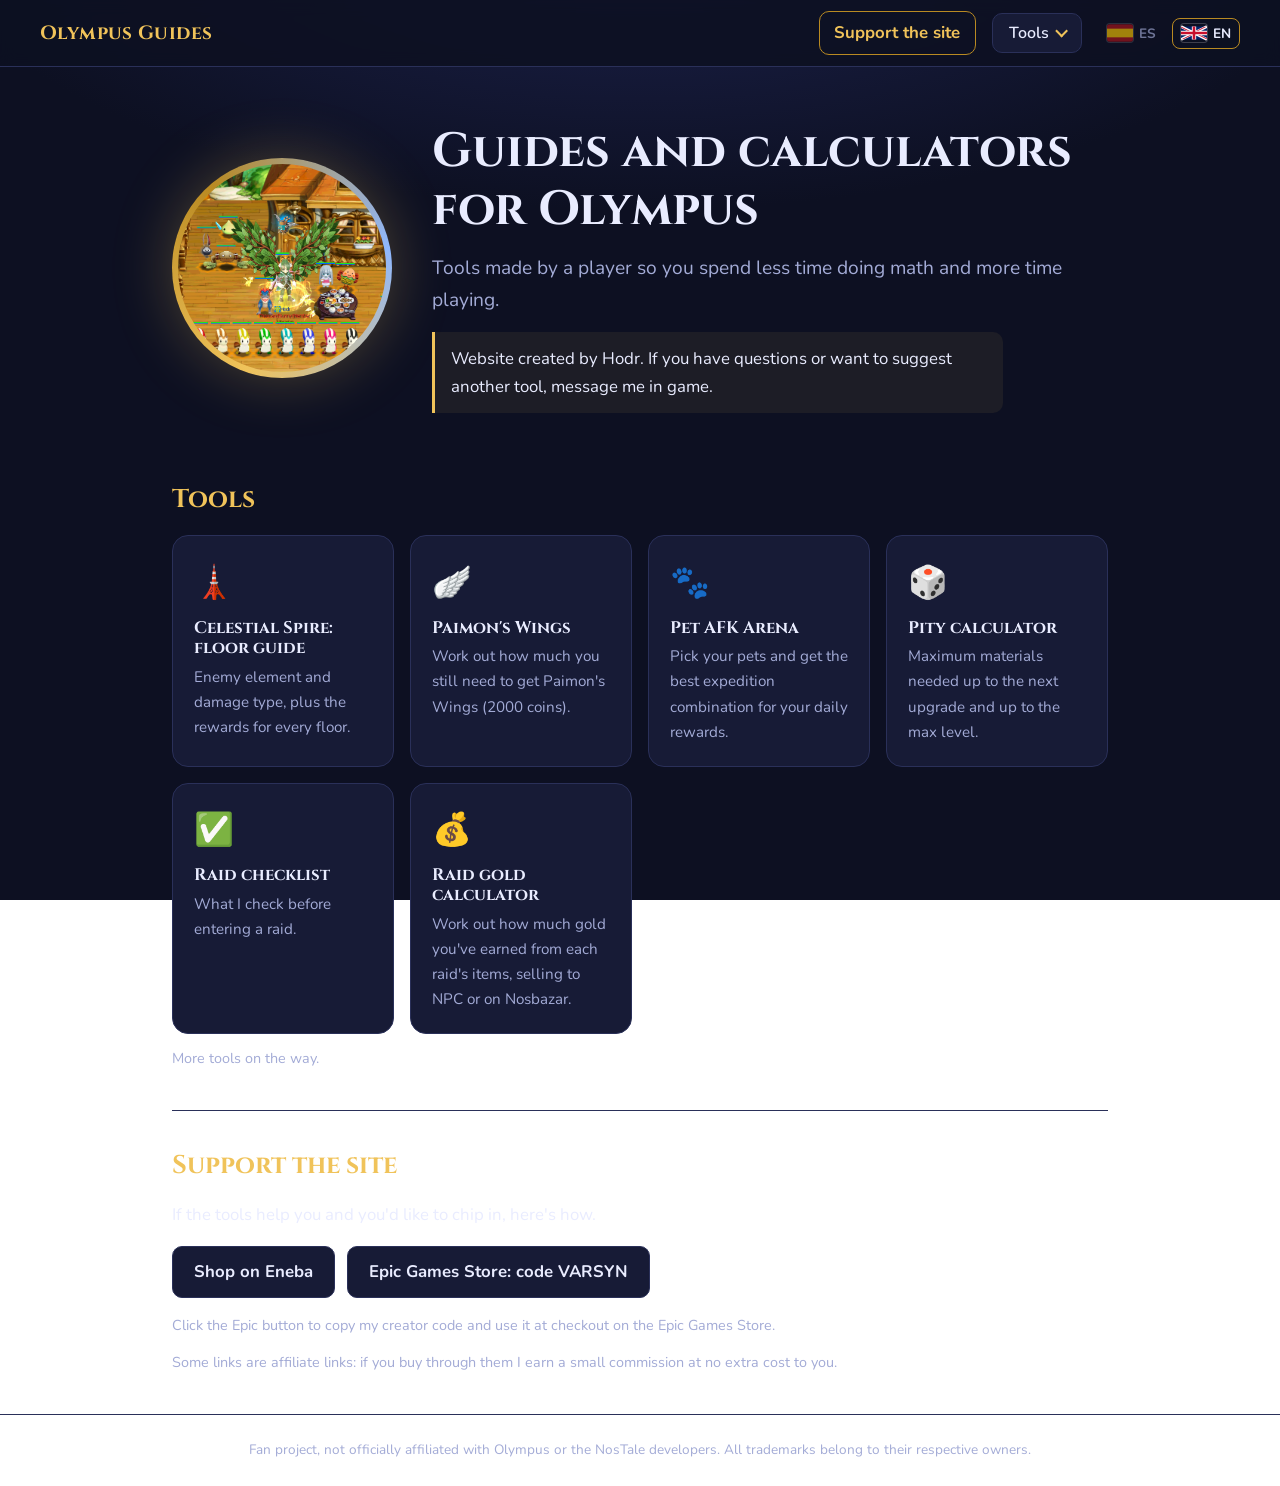
==== index.html @ 760e4132 "Calculator raids" ====
<!DOCTYPE html>
<html lang="es">
<head>
<meta charset="utf-8">
<meta name="viewport" content="width=device-width, initial-scale=1">
<title>Olympus Guides · Hodr</title>
<!-- Vista previa al compartir (Discord, WhatsApp, redes). Si cambias de dirección, actualiza BASE en estas URLs. -->
<meta name="description" content="Guías y calculadoras para Olympus (NosTale): pity, Pet AFK Arena, Torre Celestial y Alas de Paimon. · Guides and calculators for Olympus.">
<link rel="canonical" href="https://hodrguides.github.io/olympus-guides/">
<meta property="og:type" content="website">
<meta property="og:site_name" content="Olympus Guides">
<meta property="og:title" content="Olympus Guides · Hodr">
<meta property="og:description" content="Guías y calculadoras para Olympus (NosTale): pity, Pet AFK Arena, Torre Celestial y Alas de Paimon. · Guides and calculators for Olympus.">
<meta property="og:url" content="https://hodrguides.github.io/olympus-guides/">
<meta property="og:image" content="https://hodrguides.github.io/olympus-guides/assets/hodr.png">
<meta property="og:image:alt" content="Hodr, creador de Olympus Guides">
<meta property="og:locale" content="es_ES">
<meta name="twitter:card" content="summary">
<meta name="twitter:title" content="Olympus Guides · Hodr">
<meta name="twitter:description" content="Guías y calculadoras para Olympus (NosTale): pity, Pet AFK Arena, Torre Celestial y Alas de Paimon. · Guides and calculators for Olympus.">
<meta name="twitter:image" content="https://hodrguides.github.io/olympus-guides/assets/hodr.png">
<!-- /Vista previa -->
<link rel="icon" href="data:image/svg+xml,<svg xmlns=%22http://www.w3.org/2000/svg%22 viewBox=%220 0 100 100%22><text y=%22.9em%22 font-size=%2290%22>🪽</text></svg>">
<link rel="stylesheet" href="css/style.css?v=33">
</head>
<body>

<header class="topbar">
  <a class="brand" href="./">Olympus Guides</a>
  <a class="support-link" data-path="#apoya" data-i18n="support.title">Apoya la web</a>

  <div class="menu">
    <button class="menu-btn" id="menuBtn" aria-expanded="false" aria-controls="menuPanel" data-i18n="menu.button">Herramientas</button>
    <div class="menu-panel" id="menuPanel" hidden>
      <p class="menu-title" data-i18n="menu.guides">Guías</p>
      <a data-path="guides/celestial-spire/" data-i18n="tool.tower.name">Torre Celestial: guía por pisos</a>
      <a data-path="guides/raid-checklist/" data-i18n="tool.raid.name">Checklist de raid</a>
      <p class="menu-title" data-i18n="menu.calcs">Calculadoras</p>
      <a data-path="calculators/paimon-wings/" data-i18n="tool.wings.name">Alas de Paimon</a>
      <a data-path="calculators/pet-afk/" data-i18n="tool.pet.name">Pet AFK Arena</a>
      <a data-path="calculators/pity/" data-i18n="tool.pity.name">Calculadora de pity</a>
      <a data-path="calculators/raid-gold/" data-i18n="tool.raidgold.name">Calculadora de oro de raids</a>
    </div>
  </div>

  <div class="lang" role="group" aria-label="Idioma / Language">
    <button data-lang="es" aria-label="Español" title="Español">
      <svg viewBox="0 0 3 2" aria-hidden="true"><rect width="3" height="2" fill="#AA151B"/><rect y=".5" width="3" height="1" fill="#F1BF00"/></svg><span>ES</span>
    </button>
    <button data-lang="en" aria-label="English" title="English">
      <svg viewBox="0 0 60 30" aria-hidden="true"><clipPath id="uk"><path d="M30,15h30v15zv15h-30zh-30v-15zv-15h30z"/></clipPath><path d="M0,0v30h60v-30z" fill="#012169"/><path d="M0,0L60,30M60,0L0,30" stroke="#fff" stroke-width="6"/><path d="M0,0L60,30M60,0L0,30" clip-path="url(#uk)" stroke="#C8102E" stroke-width="4"/><path d="M30,0v30M0,15h60" stroke="#fff" stroke-width="10"/><path d="M30,0v30M0,15h60" stroke="#C8102E" stroke-width="6"/></svg><span>EN</span>
    </button>
  </div>
</header>

<main>
  <section class="hero">
    <button class="portrait" id="portraitBtn" type="button" aria-label="Ampliar foto / Enlarge photo">
      <img src="assets/hodr.png" alt="Hodr" width="220" height="220"
           onerror="this.replaceWith(Object.assign(document.createElement('span'),{className:'portrait-fallback',textContent:'H'}))">
    </button>
    <div class="hero-text">
      <h1 data-i18n="hero.title">Guías y calculadoras para Olympus</h1>
      <p class="lead" data-i18n="hero.lead">Herramientas hechas por un jugador para que pierdas menos tiempo haciendo cuentas y más jugando.</p>
      <p class="byline" data-i18n="hero.by">Web creada por Hodr. Si tienes dudas o quieres sugerir otra herramienta, habla conmigo en el juego.</p>
    </div>
  </section>

  <section>
    <h2 data-i18n="tools.title">Herramientas</h2>
    <div class="cards">
      <a class="card" data-path="guides/celestial-spire/">
        <span class="icon">🗼</span>
        <h3 data-i18n="tool.tower.name">Torre Celestial: guía por pisos</h3>
        <p data-i18n="tool.tower.desc">Elemento y tipo de daño de los enemigos y recompensas de cada piso.</p>
      </a>
      <a class="card" data-path="calculators/paimon-wings/">
        <span class="icon">🪽</span>
        <h3 data-i18n="tool.wings.name">Alas de Paimon</h3>
        <p data-i18n="tool.wings.desc">Calcula cuánto te falta para conseguir las Alas de Paimon (2000 monedas).</p>
      </a>
      <a class="card" data-path="calculators/pet-afk/">
        <span class="icon">🐾</span>
        <h3 data-i18n="tool.pet.name">Pet AFK Arena</h3>
        <p data-i18n="tool.pet.desc">Elige tus mascotas y obtén la mejor combinación de expediciones para los premios diarios.</p>
      </a>
      <a class="card" data-path="calculators/pity/">
        <span class="icon">🎲</span>
        <h3 data-i18n="tool.pity.name">Calculadora de pity</h3>
        <p data-i18n="tool.pity.desc">Materiales máximos que necesitas hasta la siguiente mejora y hasta el nivel máximo.</p>
      </a>
      <a class="card" data-path="guides/raid-checklist/">
        <span class="icon">✅</span>
        <h3 data-i18n="tool.raid.name">Checklist de raid</h3>
        <p data-i18n="tool.raid.desc">Lo que reviso antes de entrar a una raid.</p>
      </a>
      <a class="card" data-path="calculators/raid-gold/">
        <span class="icon">💰</span>
        <h3 data-i18n="tool.raidgold.name">Calculadora de oro de raids</h3>
        <p data-i18n="tool.raidgold.desc">Calcula cuánto oro has ganado con los objetos de cada raid, vendiendo en NPC o en Nosbazar.</p>
      </a>
    </div>
    <p class="note" data-i18n="tools.soon">Más herramientas en camino.</p>
  </section>

  <section class="support" id="apoya">
    <h2 data-i18n="support.title">Apoya la web</h2>
    <p data-i18n="support.text">Si las herramientas te sirven y quieres echar una mano, estas son las formas.</p>
    <div class="links">
      <a class="btn" href="https://www.eneba.com/es/?af_id=borjaarzua01&amp;utm_medium=infl&amp;utm_source=borjaarzua01" target="_blank" rel="sponsored noopener" data-i18n="support.eneba">Comprar en Eneba</a>
      <button class="btn" type="button" data-copy="VARSYN"><span data-i18n="support.epic">Epic Games Store: código VARSYN</span></button>
      <!-- PayPal (activar cuando esté listo: quitar este comentario y poner tu enlace real)
      <a class="btn gold" href="https://www.paypal.me/TU_USUARIO" target="_blank" rel="noopener" data-i18n="support.paypal">Donar con PayPal</a>
      -->
    </div>
    <p class="note" data-i18n="support.epicHint">Pulsa el botón de Epic para copiar mi código de creador y úsalo al pagar en la Epic Games Store.</p>
    <p class="note" data-i18n="support.disclosure">Algunos enlaces son de afiliado: si compras a través de ellos, me llevo una pequeña comisión sin coste extra para ti.</p>
  </section>
</main>

<footer>
  <p data-i18n="footer.disclaimer">Proyecto de fans, sin relación oficial con Olympus ni con los desarrolladores de NosTale. Todas las marcas pertenecen a sus propietarios.</p>
</footer>

<dialog id="lightbox" aria-label="Hodr">
  <img id="lightboxImg" alt="Hodr">
  <button class="lb-close" type="button" aria-label="Cerrar / Close">&times;</button>
</dialog>

<script src="js/main.js?v=33"></script>
</body>
</html>
---- css/style.css ----
/* Tipografías alojadas en esta web (sin pedirlas a Google). Archivos en assets/fonts/ */
@font-face{font-family:'Cinzel';font-style:normal;font-weight:600;font-display:swap;src:url('../assets/fonts/cinzel-600.woff2') format('woff2'),url('../assets/fonts/cinzel-600.ttf') format('truetype')}
@font-face{font-family:'Cinzel';font-style:normal;font-weight:700;font-display:swap;src:url('../assets/fonts/cinzel-700.woff2') format('woff2'),url('../assets/fonts/cinzel-700.ttf') format('truetype')}
@font-face{font-family:'Nunito';font-style:normal;font-weight:400;font-display:swap;src:url('../assets/fonts/nunito-400.woff2') format('woff2'),url('../assets/fonts/nunito-400.ttf') format('truetype')}
@font-face{font-family:'Nunito';font-style:normal;font-weight:600;font-display:swap;src:url('../assets/fonts/nunito-600.woff2') format('woff2'),url('../assets/fonts/nunito-600.ttf') format('truetype')}
@font-face{font-family:'Nunito';font-style:normal;font-weight:700;font-display:swap;src:url('../assets/fonts/nunito-700.woff2') format('woff2'),url('../assets/fonts/nunito-700.ttf') format('truetype')}

:root{
  --night:#0d1022; --panel:#171b36; --line:#2a3059;
  --text:#e9ecff; --muted:#a3abd6; --gold:#f0c35a; --gold-2:#b98a22; --sky:#8fb8ff;
  --head:'Cinzel',Georgia,serif; --body:'Nunito',system-ui,-apple-system,'Segoe UI',sans-serif;
}
*{box-sizing:border-box}
html{scroll-behavior:smooth}
body{margin:0;background:radial-gradient(1200px 500px at 50% -10%,#1d2350 0%,var(--night) 60%) fixed;color:var(--text);font:400 1.05rem/1.65 var(--body)}
a{color:inherit;text-decoration:none}
:focus-visible{outline:2px solid var(--gold);outline-offset:3px;border-radius:6px}

.topbar{position:sticky;top:0;z-index:10;display:flex;align-items:center;gap:1rem;padding:.7rem clamp(1rem,4vw,2.5rem);background:rgba(13,16,34,.88);backdrop-filter:blur(8px);border-bottom:1px solid var(--line)}
.brand{font:700 1.2rem var(--head);color:var(--gold);letter-spacing:.02em;margin-right:auto}

.menu{position:relative}
.menu-btn{font:600 1rem var(--body);color:var(--text);background:var(--panel);border:1px solid var(--line);border-radius:10px;padding:.5rem 2rem .5rem 1rem;cursor:pointer;position:relative}
.menu-btn::after{content:"";position:absolute;right:.9rem;top:50%;width:.45rem;height:.45rem;border:solid var(--gold);border-width:0 2px 2px 0;transform:translateY(-70%) rotate(45deg);transition:transform .2s}
.menu-btn[aria-expanded=true]::after{transform:translateY(-30%) rotate(225deg)}
.menu-btn:hover{border-color:var(--gold-2)}
.menu-panel{position:absolute;right:0;top:calc(100% + .5rem);width:min(320px,86vw);background:var(--panel);border:1px solid var(--line);border-radius:14px;padding:.6rem;box-shadow:0 18px 40px rgba(0,0,0,.45)}
.menu-panel[hidden]{display:none}
.menu-title{margin:.5rem .6rem .2rem;font:700 .95rem var(--head);color:var(--gold)}
.menu-panel a{display:block;padding:.5rem .6rem;border-radius:8px;color:var(--text)}
.menu-panel a:hover{background:rgba(143,184,255,.12)}

.lang{display:flex;gap:.4rem}
.lang button{display:flex;align-items:center;gap:.4rem;background:none;border:1px solid transparent;border-radius:8px;padding:.3rem .5rem;color:var(--muted);font:700 .85rem var(--body);cursor:pointer;opacity:.65}
.lang button svg{width:26px;height:18px;border-radius:3px;box-shadow:0 0 0 1px rgba(255,255,255,.2)}
.lang button:hover{opacity:1}
.lang button.active{opacity:1;border-color:var(--gold-2);color:var(--text)}

main{max-width:1000px;margin:0 auto;padding:0 clamp(1rem,4vw,2rem)}
section{padding:2.5rem 0}
h1,h2,h3{font-family:var(--head);line-height:1.2;margin:0}
h2{font-size:1.6rem;color:var(--gold);margin-bottom:1.2rem}

.hero{display:grid;grid-template-columns:auto 1fr;gap:2.5rem;align-items:center;padding:3.5rem 0 2rem}
.portrait{width:220px;height:220px;border-radius:50%;padding:6px;background:conic-gradient(from 200deg,var(--gold),var(--gold-2),var(--sky),var(--gold));box-shadow:0 0 60px rgba(240,195,90,.28)}
.portrait{border:0;display:block;cursor:zoom-in;transition:transform .2s}
.portrait:hover{transform:scale(1.03)}
.portrait img,.portrait-fallback{width:100%;height:100%;border-radius:50%;object-fit:cover;background:var(--panel);display:grid;place-items:center;font:700 5rem var(--head);color:var(--gold)}
h1{font-size:clamp(1.9rem,4.5vw,3rem);margin-bottom:.9rem}
.lead{font-size:1.2rem;color:var(--muted);margin:0 0 1rem;max-width:34em}
.byline{margin:0;padding:.8rem 1rem;border-left:3px solid var(--gold);background:rgba(240,195,90,.07);border-radius:0 10px 10px 0;max-width:34em}

dialog#lightbox{border:0;background:transparent;padding:0;max-width:none;max-height:none;overflow:visible}
dialog#lightbox::backdrop{background:rgba(5,7,18,.88)}
dialog#lightbox img{display:block;max-width:92vw;max-height:88vh;border-radius:14px;border:2px solid var(--gold-2);box-shadow:0 20px 60px rgba(0,0,0,.6)}
.lb-close{position:absolute;top:-14px;right:-14px;width:36px;height:36px;border-radius:50%;border:1px solid var(--gold-2);background:var(--panel);color:var(--text);font-size:1.4rem;line-height:1;cursor:pointer}
.lb-close:hover{background:var(--gold);color:#241a02}

.cards{display:grid;grid-template-columns:repeat(auto-fit,minmax(220px,1fr));gap:1rem}
.card{display:block;padding:1.3rem;background:var(--panel);border:1px solid var(--line);border-radius:16px;transition:border-color .2s,transform .2s}
.card:hover{border-color:var(--gold-2);transform:translateY(-3px)}
.icon{font-size:2rem;display:block;margin-bottom:.5rem}
.card h3{font-size:1.05rem;margin-bottom:.4rem}
.card p{margin:0;color:var(--muted);font-size:.95rem}

.support{border-top:1px solid var(--line)}
.links{display:flex;flex-wrap:wrap;gap:.8rem;margin:1rem 0}
.btn{padding:.7rem 1.3rem;border-radius:10px;border:1px solid var(--line);background:var(--panel);font-weight:700;transition:border-color .2s}
.btn:hover{border-color:var(--sky)}
.btn.gold{background:var(--gold);border-color:var(--gold);color:#241a02}
.btn.gold:hover{background:#ffd777}
.note{color:var(--muted);font-size:.9rem;margin:.8rem 0 0}

footer{border-top:1px solid var(--line);padding:1.5rem clamp(1rem,4vw,2rem);text-align:center;color:var(--muted);font-size:.85rem}
footer p{max-width:60em;margin:0 auto}

@media (max-width:700px){
  .hero{grid-template-columns:1fr;justify-items:center;text-align:center;padding-top:2rem}
  .byline{text-align:left}
  .lang button span{display:none}
  .brand{font-size:1rem}
}
@media (prefers-reduced-motion:reduce){*{transition:none!important}html{scroll-behavior:auto}}

/* Calculadoras */
.page{padding:2.5rem 0}
.page h1{font-size:clamp(1.6rem,4vw,2.3rem);margin-bottom:.6rem}
.page .lead{margin-bottom:1.5rem}
.form{display:grid;grid-template-columns:repeat(auto-fit,minmax(210px,1fr));gap:1rem;padding:1.3rem;background:var(--panel);border:1px solid var(--line);border-radius:16px}
.form label{display:grid;gap:.35rem;font-weight:700}
.form small{font-weight:400;color:var(--muted)}
.form select,.form input{font:inherit;color:var(--text);background:var(--night);border:1px solid var(--line);border-radius:10px;padding:.55rem .7rem;width:100%}
.form select:focus,.form input:focus{border-color:var(--gold)}
.results{display:grid;grid-template-columns:repeat(auto-fit,minmax(280px,1fr));gap:1rem;margin:1.5rem 0}
.res{padding:1.3rem;background:var(--panel);border:1px solid var(--gold-2);border-radius:16px}
.res h3{font-size:1.1rem;color:var(--gold);margin-bottom:.5rem}
.res .big{font:700 2rem var(--head);margin:0 0 .6rem}
.res .big small{font:400 .95rem var(--body);color:var(--muted)}
.res ul{list-style:none;margin:0 0 .6rem;padding:0}
.res li{display:flex;align-items:center;gap:.5rem;padding:.15rem 0}
.dot{width:.8rem;height:.8rem;border-radius:50%;flex:none}
.res li b{margin-left:auto}
.gold-line{margin:0;padding-top:.6rem;border-top:1px solid var(--line);font-weight:700;color:var(--gold)}
details{margin-top:1rem}
summary{cursor:pointer;font:700 1.05rem var(--head);color:var(--gold)}
.tablewrap{overflow-x:auto;margin-top:.8rem}
table{border-collapse:collapse;width:100%;min-width:420px}
th,td{padding:.45rem .7rem;text-align:right;border-bottom:1px solid var(--line)}
th:first-child,td:first-child{text-align:left}
th{color:var(--muted);font-weight:700}
.ico{width:26px;height:26px;flex:none;display:grid;place-items:center}
.ico img{max-width:100%;max-height:100%;image-rendering:auto}
.gico{width:18px;height:18px;vertical-align:-3px;margin-right:.3rem}

/* Pet AFK Arena */
.bar{display:flex;flex-wrap:wrap;align-items:center;gap:.8rem;margin:1.2rem 0}
button.btn{font:inherit;font-weight:700;color:var(--text);cursor:pointer}
button.btn.gold{color:#241a02}
.search{font:inherit;color:var(--text);background:var(--panel);border:1px solid var(--line);border-radius:10px;padding:.6rem .8rem;width:100%;max-width:420px;margin-bottom:1rem}
.petgrid{display:grid;grid-template-columns:repeat(auto-fill,minmax(290px,1fr));gap:.5rem}
.pet{display:flex;align-items:center;gap:.5rem;padding:.4rem .6rem;background:var(--panel);border:1px solid var(--line);border-radius:12px}
.pet.on{border-color:var(--gold-2);background:#1d2145}
.pet input[type=checkbox]{width:1.1rem;height:1.1rem;accent-color:var(--gold);flex:none}
.pp{width:36px;height:36px;object-fit:contain;flex:none}
.pn{flex:1;min-width:0;line-height:1.25}
.pn small{display:block;color:var(--muted)}
.pi{width:22px;height:22px;object-fit:contain;vertical-align:middle;flex:none}
.pt{font-size:.75rem;color:var(--muted)}
.cnt{width:3.6rem;font:inherit;color:var(--text);background:var(--night);border:1px solid var(--line);border-radius:8px;padding:.25rem .4rem}
.cnt[hidden]{display:none}
.petout{margin-bottom:1rem}
.petout .results{margin:.5rem 0}
.job h3{display:flex;justify-content:space-between;gap:.5rem}
.job ul{margin:.5rem 0}
.job li{gap:.4rem}
.job li .pp{width:28px;height:28px}
.job li small{margin-left:auto;color:var(--muted)}
.job .meta{margin:.2rem 0;color:var(--muted)}
.job .rw{margin:.5rem 0 0;font-weight:700;color:var(--gold)}
.total{font:700 1.5rem var(--head);color:var(--gold)}

.tip{margin:1rem 0;padding:.8rem 1rem;border-left:3px solid var(--gold);background:rgba(240,195,90,.07);border-radius:0 10px 10px 0}
.chk{display:flex;align-items:center;gap:.5rem;cursor:pointer}
.chk input{width:1.1rem;height:1.1rem;accent-color:var(--gold)}

/* Torre Celestial */
table.spire td,table.spire th{text-align:left;white-space:nowrap}
table.spire td:nth-child(2),table.spire td:nth-child(3),table.spire td:nth-child(4){text-align:right}
.bar2{height:10px;background:var(--night);border:1px solid var(--line);border-radius:999px;overflow:hidden;margin:.4rem 0 1rem}
.bar2 i{display:block;height:100%;background:linear-gradient(90deg,var(--gold-2),var(--gold))}
.wout .total{margin:.2rem 0 1rem}
.wout h2{margin-top:1.8rem}
.res .meta{margin:.5rem 0 0;color:var(--muted)}

/* Enlace "Apoya la web" de la cabecera */
.support-link{font-weight:700;color:var(--gold);padding:.45rem .9rem;border:1px solid var(--gold-2);border-radius:10px;white-space:nowrap;transition:background .2s}
.support-link:hover{background:rgba(240,195,90,.12)}
#apoya{scroll-margin-top:4.5rem}
#apoya:target h2{animation:glow 1.8s ease-out}
@keyframes glow{0%{text-shadow:0 0 18px var(--gold)}100%{text-shadow:none}}
@media (max-width:480px){.topbar{gap:.5rem}.brand{font-size:.85rem}.support-link{padding:.4rem .6rem;font-size:.85rem}}

.copybtn{margin:0 0 .8rem}

.pet{flex-wrap:wrap}
.ctl{flex-basis:100%;display:flex;flex-wrap:wrap;gap:.4rem 1rem;padding:.2rem 0 .1rem 1.6rem}
.ctl[hidden]{display:none}
.fld{display:flex;align-items:center;gap:.4rem;color:var(--muted);font-size:.9rem}
.lvl{width:3.6rem;font:inherit;color:var(--text);background:var(--night);border:1px solid var(--line);border-radius:8px;padding:.25rem .4rem}
.pn .mx{color:var(--muted);opacity:.8}

.bd{min-width:720px}
.bd th:nth-child(4),.bd td:nth-child(4){text-align:left}
.bd td{vertical-align:middle}
.mi{display:inline-flex;align-items:center;gap:.25rem;margin:.15rem .8rem .15rem 0;white-space:nowrap}
.mi .ico{width:22px;height:22px}

/* Checklist de raid */
.checklist{display:grid;grid-template-columns:repeat(auto-fill,minmax(300px,1fr));gap:.6rem}
.ck{display:flex;align-items:center;gap:.8rem;padding:.7rem .9rem;background:var(--panel);border:1px solid var(--line);border-radius:14px;cursor:pointer;transition:border-color .15s,background .15s}
.ck:hover{border-color:var(--gold-2)}
.ck input{width:1.3rem;height:1.3rem;accent-color:var(--gold);flex:none;cursor:pointer}
.ck:has(input:checked){border-color:var(--gold);background:#1f2347}
.cis{display:flex;gap:.2rem;flex:none}
.ci{width:40px;height:40px;object-fit:contain}
.ct{display:flex;flex-direction:column;line-height:1.3;min-width:0}
.ct small{color:var(--muted)}
.ck:has(input:checked) .ct b{color:var(--gold)}

/* Oro de raids */
.rg{min-width:820px}
.rg td{vertical-align:middle;text-align:right}
.rg th:first-child,.rg td:first-child{text-align:left}
.rg th:nth-child(5),.rg td:nth-child(5){text-align:center}
.rg input[type=number],.rg input.mk{font:inherit;color:var(--text);background:var(--night);border:1px solid var(--line);border-radius:8px;padding:.35rem .5rem;text-align:right}
.rg input[type=number]{width:6rem}
.rg input.mk{width:11.5rem}
.rg input:disabled{opacity:.45}
.nt{margin-left:.3rem;cursor:help}
.seg{display:inline-flex;border:1px solid var(--line);border-radius:10px;overflow:hidden}
.seg label{position:relative;cursor:pointer}
.seg input{position:absolute;opacity:0;inset:0;cursor:pointer}
.seg span{display:block;padding:.35rem .8rem;color:var(--muted);font-weight:700;font-size:.9rem}
.seg input:checked+span{background:var(--gold);color:#241a02}
.seg input:focus-visible+span{outline:2px solid var(--sky);outline-offset:-2px}
.seg input:disabled{cursor:not-allowed}
.seg label:has(input:disabled:not(:checked)) span{opacity:.35}
.rgtotal{font:700 1.8rem var(--head);color:var(--gold);margin:1.2rem 0 .3rem}
.ii{width:32px;height:32px;object-fit:contain;vertical-align:middle;margin-right:.6rem}
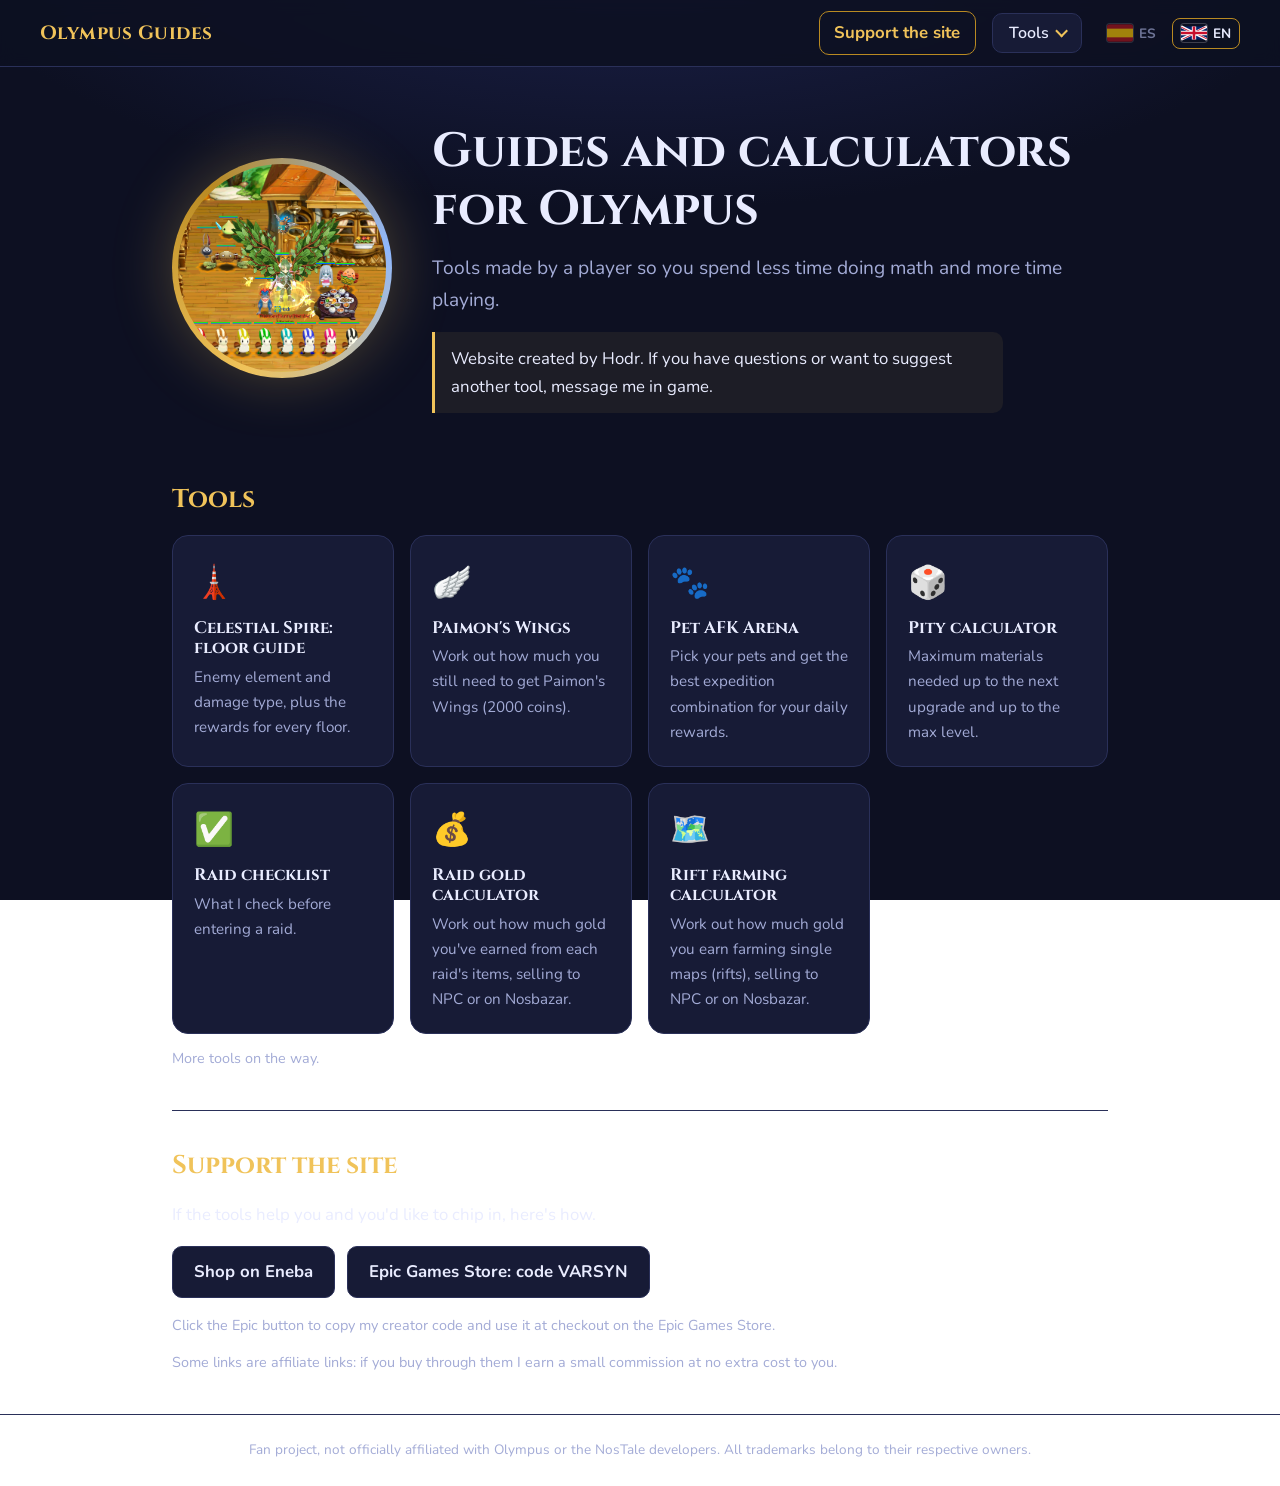
==== commit d6db6918: "Rifts" ====
--- a/index.html
+++ b/index.html
@@ -21,7 +21,7 @@
 <meta name="twitter:image" content="https://hodrguides.github.io/olympus-guides/assets/hodr.png">
 <!-- /Vista previa -->
 <link rel="icon" href="data:image/svg+xml,<svg xmlns=%22http://www.w3.org/2000/svg%22 viewBox=%220 0 100 100%22><text y=%22.9em%22 font-size=%2290%22>🪽</text></svg>">
-<link rel="stylesheet" href="css/style.css?v=33">
+<link rel="stylesheet" href="css/style.css?v=38">
 </head>
 <body>
 
@@ -40,6 +40,7 @@
       <a data-path="calculators/pet-afk/" data-i18n="tool.pet.name">Pet AFK Arena</a>
       <a data-path="calculators/pity/" data-i18n="tool.pity.name">Calculadora de pity</a>
       <a data-path="calculators/raid-gold/" data-i18n="tool.raidgold.name">Calculadora de oro de raids</a>
+      <a data-path="calculators/rift-farm/" data-i18n="tool.rift.name">Calculadora de farmeo en rifts</a>
     </div>
   </div>
 
@@ -99,6 +100,11 @@
         <h3 data-i18n="tool.raidgold.name">Calculadora de oro de raids</h3>
         <p data-i18n="tool.raidgold.desc">Calcula cuánto oro has ganado con los objetos de cada raid, vendiendo en NPC o en Nosbazar.</p>
       </a>
+      <a class="card" data-path="calculators/rift-farm/">
+        <span class="icon">🗺️</span>
+        <h3 data-i18n="tool.rift.name">Calculadora de farmeo en rifts</h3>
+        <p data-i18n="tool.rift.desc">Calcula cuánto oro ganas farmeando mapas individuales (rifts), vendiendo en NPC o en Nosbazar.</p>
+      </a>
     </div>
     <p class="note" data-i18n="tools.soon">Más herramientas en camino.</p>
   </section>
@@ -127,6 +133,6 @@
   <button class="lb-close" type="button" aria-label="Cerrar / Close">&times;</button>
 </dialog>
 
-<script src="js/main.js?v=33"></script>
+<script src="js/main.js?v=38"></script>
 </body>
 </html>
--- a/css/style.css
+++ b/css/style.css
@@ -207,3 +207,22 @@
 .seg label:has(input:disabled:not(:checked)) span{opacity:.35}
 .rgtotal{font:700 1.8rem var(--head);color:var(--gold);margin:1.2rem 0 .3rem}
 .ii{width:32px;height:32px;object-fit:contain;vertical-align:middle;margin-right:.6rem}
+.export{display:flex;flex-wrap:wrap;gap:.8rem;margin:1rem 0 .4rem}
+
+/* Rifts */
+.rf{min-width:960px}
+.rf td{vertical-align:middle;text-align:right}
+.rf th:first-child,.rf td:first-child{text-align:left}
+.rf th:nth-child(6),.rf td:nth-child(6){text-align:center}
+.rf td:nth-child(2){color:var(--muted);white-space:nowrap}
+.rf input[type=number],.rf input.mk{font:inherit;color:var(--text);background:var(--night);border:1px solid var(--line);border-radius:8px;padding:.35rem .5rem;text-align:right}
+.rf input[type=number]{width:6rem}
+.rf input.mk{width:11.5rem}
+.rf input:disabled{opacity:.45}
+.mvq{margin:0 0 .3rem;font-weight:700;font-size:1.1rem}
+
+.xhelp{margin:1rem 0;padding:.8rem 1.1rem;background:var(--panel);border:1px solid var(--line);border-radius:14px}
+.xhelp summary{margin:0}
+.xhelp h4{margin:1rem 0 .3rem;font-family:var(--head);color:var(--gold)}
+.xhelp ol,.xhelp ul{margin:.2rem 0 .4rem;padding-left:1.4rem;color:var(--muted)}
+.xhelp li{margin:.25rem 0}
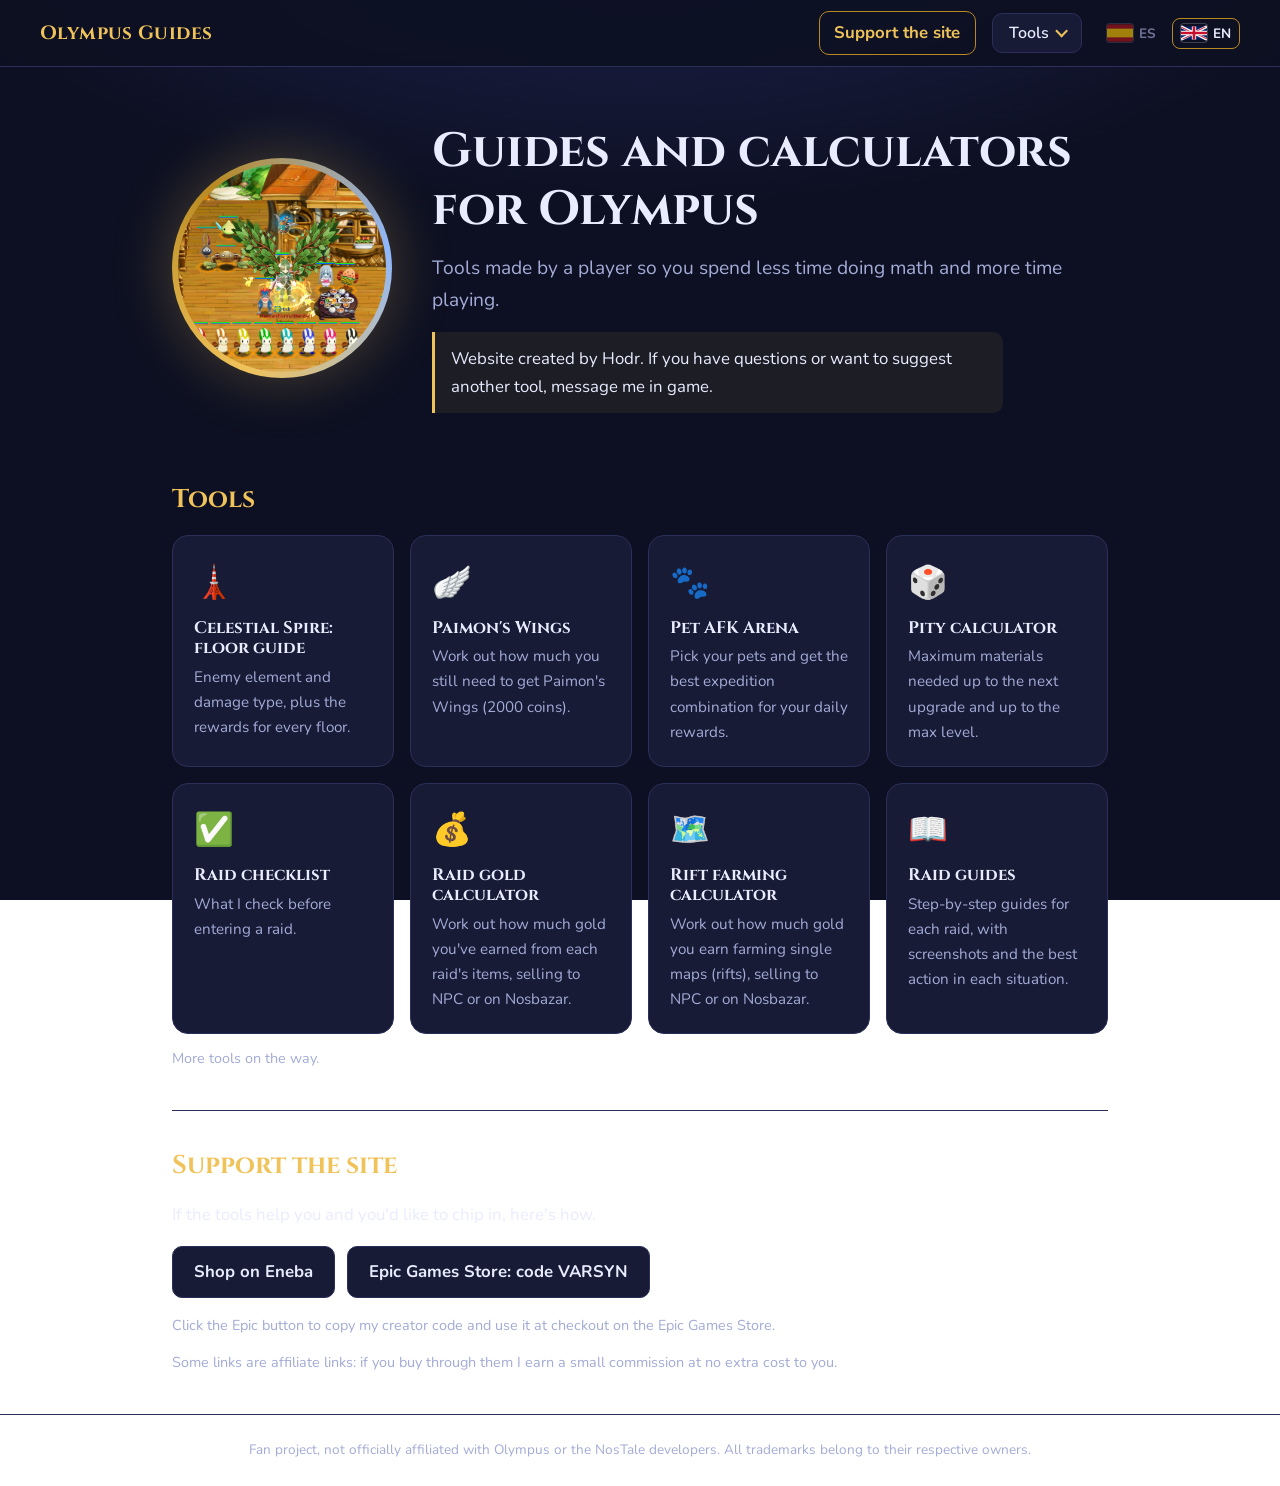
==== commit a7ba5cdb: "Giant Arma guide" ====
--- a/index.html
+++ b/index.html
@@ -21,7 +21,7 @@
 <meta name="twitter:image" content="https://hodrguides.github.io/olympus-guides/assets/hodr.png">
 <!-- /Vista previa -->
 <link rel="icon" href="data:image/svg+xml,<svg xmlns=%22http://www.w3.org/2000/svg%22 viewBox=%220 0 100 100%22><text y=%22.9em%22 font-size=%2290%22>🪽</text></svg>">
-<link rel="stylesheet" href="css/style.css?v=38">
+<link rel="stylesheet" href="css/style.css?v=40">
 </head>
 <body>
 
@@ -35,6 +35,7 @@
       <p class="menu-title" data-i18n="menu.guides">Guías</p>
       <a data-path="guides/celestial-spire/" data-i18n="tool.tower.name">Torre Celestial: guía por pisos</a>
       <a data-path="guides/raid-checklist/" data-i18n="tool.raid.name">Checklist de raid</a>
+      <a data-path="guides/raid-guides/" data-i18n="tool.rguide.name">Guías de raids</a>
       <p class="menu-title" data-i18n="menu.calcs">Calculadoras</p>
       <a data-path="calculators/paimon-wings/" data-i18n="tool.wings.name">Alas de Paimon</a>
       <a data-path="calculators/pet-afk/" data-i18n="tool.pet.name">Pet AFK Arena</a>
@@ -105,6 +106,11 @@
         <h3 data-i18n="tool.rift.name">Calculadora de farmeo en rifts</h3>
         <p data-i18n="tool.rift.desc">Calcula cuánto oro ganas farmeando mapas individuales (rifts), vendiendo en NPC o en Nosbazar.</p>
       </a>
+      <a class="card" data-path="guides/raid-guides/">
+        <span class="icon">📖</span>
+        <h3 data-i18n="tool.rguide.name">Guías de raids</h3>
+        <p data-i18n="tool.rguide.desc">Paso a paso de cada raid, con capturas y la mejor acción en cada situación.</p>
+      </a>
     </div>
     <p class="note" data-i18n="tools.soon">Más herramientas en camino.</p>
   </section>
@@ -133,6 +139,6 @@
   <button class="lb-close" type="button" aria-label="Cerrar / Close">&times;</button>
 </dialog>
 
-<script src="js/main.js?v=38"></script>
+<script src="js/main.js?v=40"></script>
 </body>
 </html>
--- a/css/style.css
+++ b/css/style.css
@@ -226,3 +226,32 @@
 .xhelp h4{margin:1rem 0 .3rem;font-family:var(--head);color:var(--gold)}
 .xhelp ol,.xhelp ul{margin:.2rem 0 .4rem;padding-left:1.4rem;color:var(--muted)}
 .xhelp li{margin:.25rem 0}
+
+/* Guías de raids */
+.guide h2{font-size:1.9rem;margin:1rem 0 .4rem}
+.gsum{color:var(--muted);font-size:1.1rem;margin:0 0 1rem}
+.gtoc{display:flex;flex-wrap:wrap;gap:.5rem;align-items:center;margin:0 0 1.5rem}
+.gtoc span{color:var(--muted);font-weight:700}
+.gtoc button{font:inherit;font-weight:700;color:var(--text);background:var(--panel);border:1px solid var(--line);border-radius:999px;padding:.3rem .9rem;cursor:pointer}
+.gtoc button:hover{border-color:var(--gold-2)}
+.gsec{scroll-margin-top:4.5rem;padding:1.3rem 0;border-top:1px solid var(--line)}
+.gsec h3{font-size:1.4rem;color:var(--gold);margin-bottom:.8rem}
+.gsec p{margin:.5rem 0}
+.glist{margin:.5rem 0 1rem;padding-left:1.3rem}
+.glist li{margin:.4rem 0}
+.gm{margin:.8rem 0;max-width:760px}
+.gm img{display:block;max-width:100%;border:1px solid var(--line);border-radius:12px;cursor:zoom-in}
+.gm figcaption{color:var(--muted);font-size:.9rem;margin-top:.3rem}
+.mph{display:grid;place-items:center;min-height:120px;padding:1rem;border:2px dashed var(--line);border-radius:12px;color:var(--muted);text-align:center;font-size:.9rem}
+.gdec{margin:1rem 0;padding:1rem 1.1rem;background:var(--panel);border:1px solid var(--line);border-radius:16px}
+.gq{font:700 1.1rem var(--head);color:var(--text);margin:0 0 .7rem!important}
+.gopts{display:flex;flex-wrap:wrap;gap:.6rem}
+.gopt{font:inherit;font-weight:700;color:var(--text);background:var(--night);border:1px solid var(--line);border-radius:12px;padding:.55rem 1rem;cursor:pointer;text-align:left;display:flex;flex-direction:column;line-height:1.25}
+.gopt small{font-weight:400;color:var(--muted)}
+.gopt:hover{border-color:var(--gold-2)}
+.gopt.on{background:var(--gold);border-color:var(--gold);color:#241a02}
+.gopt.on small{color:#4a3a10}
+.gpanel{margin-top:.9rem;padding-left:1rem;border-left:3px solid var(--gold-2)}
+.gcard,.gcall{margin:1rem 0;padding:.9rem 1.1rem;background:var(--panel);border:1px solid var(--line);border-radius:14px}
+.gcall{border-left:3px solid var(--gold)}
+.gcard h4,.gcall b{font-family:var(--head);color:var(--gold);font-size:1.1rem}
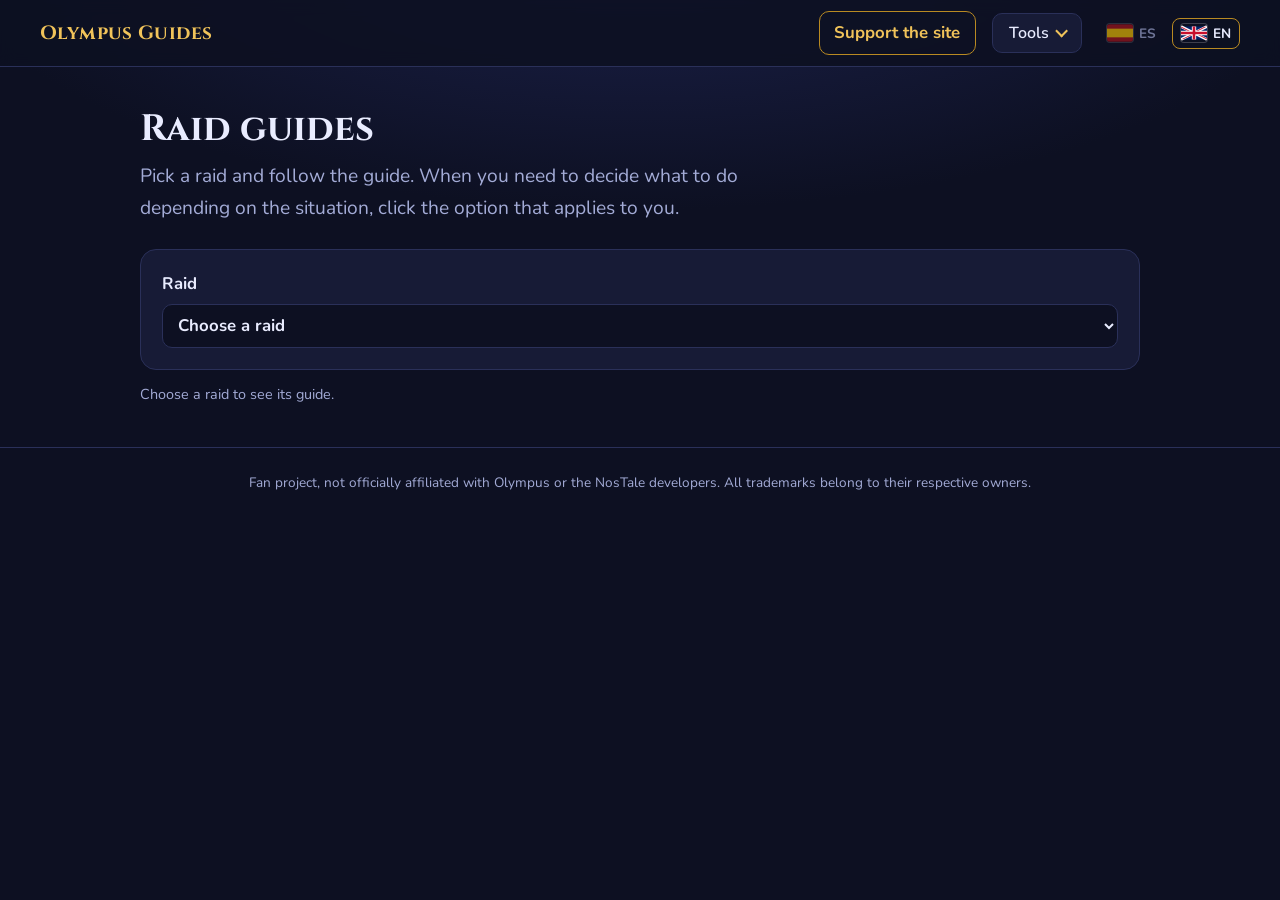
==== commit af22e9b0: "Bug" ====
--- a/index.html
+++ b/index.html
@@ -3,30 +3,30 @@
 <head>
 <meta charset="utf-8">
 <meta name="viewport" content="width=device-width, initial-scale=1">
-<title>Olympus Guides · Hodr</title>
+<title>Guías de raids · Olympus Guides</title>
 <!-- Vista previa al compartir (Discord, WhatsApp, redes). Si cambias de dirección, actualiza BASE en estas URLs. -->
-<meta name="description" content="Guías y calculadoras para Olympus (NosTale): pity, Pet AFK Arena, Torre Celestial y Alas de Paimon. · Guides and calculators for Olympus.">
-<link rel="canonical" href="https://hodrguides.github.io/olympus-guides/">
+<meta name="description" content="Guías paso a paso de los raids de Olympus, con capturas y la mejor acción en cada situación.">
+<link rel="canonical" href="https://hodrguides.github.io/olympus-guides/guides/raid-guides/">
 <meta property="og:type" content="website">
 <meta property="og:site_name" content="Olympus Guides">
-<meta property="og:title" content="Olympus Guides · Hodr">
-<meta property="og:description" content="Guías y calculadoras para Olympus (NosTale): pity, Pet AFK Arena, Torre Celestial y Alas de Paimon. · Guides and calculators for Olympus.">
-<meta property="og:url" content="https://hodrguides.github.io/olympus-guides/">
+<meta property="og:title" content="Guías de raids · Olympus Guides">
+<meta property="og:description" content="Guías paso a paso de los raids de Olympus, con capturas y la mejor acción en cada situación.">
+<meta property="og:url" content="https://hodrguides.github.io/olympus-guides/guides/raid-guides/">
 <meta property="og:image" content="https://hodrguides.github.io/olympus-guides/assets/hodr.png">
 <meta property="og:image:alt" content="Hodr, creador de Olympus Guides">
 <meta property="og:locale" content="es_ES">
 <meta name="twitter:card" content="summary">
-<meta name="twitter:title" content="Olympus Guides · Hodr">
-<meta name="twitter:description" content="Guías y calculadoras para Olympus (NosTale): pity, Pet AFK Arena, Torre Celestial y Alas de Paimon. · Guides and calculators for Olympus.">
+<meta name="twitter:title" content="Guías de raids · Olympus Guides">
+<meta name="twitter:description" content="Guías paso a paso de los raids de Olympus, con capturas y la mejor acción en cada situación.">
 <meta name="twitter:image" content="https://hodrguides.github.io/olympus-guides/assets/hodr.png">
 <!-- /Vista previa -->
 <link rel="icon" href="data:image/svg+xml,<svg xmlns=%22http://www.w3.org/2000/svg%22 viewBox=%220 0 100 100%22><text y=%22.9em%22 font-size=%2290%22>🪽</text></svg>">
-<link rel="stylesheet" href="css/style.css?v=40">
+<link rel="stylesheet" href="../../css/style.css?v=41">
 </head>
 <body>
 
 <header class="topbar">
-  <a class="brand" href="./">Olympus Guides</a>
+  <a class="brand" data-path="">Olympus Guides</a>
   <a class="support-link" data-path="#apoya" data-i18n="support.title">Apoya la web</a>
 
   <div class="menu">
@@ -55,90 +55,26 @@
   </div>
 </header>
 
-<main>
-  <section class="hero">
-    <button class="portrait" id="portraitBtn" type="button" aria-label="Ampliar foto / Enlarge photo">
-      <img src="assets/hodr.png" alt="Hodr" width="220" height="220"
-           onerror="this.replaceWith(Object.assign(document.createElement('span'),{className:'portrait-fallback',textContent:'H'}))">
-    </button>
-    <div class="hero-text">
-      <h1 data-i18n="hero.title">Guías y calculadoras para Olympus</h1>
-      <p class="lead" data-i18n="hero.lead">Herramientas hechas por un jugador para que pierdas menos tiempo haciendo cuentas y más jugando.</p>
-      <p class="byline" data-i18n="hero.by">Web creada por Hodr. Si tienes dudas o quieres sugerir otra herramienta, habla conmigo en el juego.</p>
-    </div>
-  </section>
+<main class="page">
+  <h1 data-i18n="tool.rguide.name">Guías de raids</h1>
+  <p class="lead" data-i18n="rgd.intro"></p>
+  <div class="form">
+    <label><span data-i18n="rgd.raid">Raid</span><select id="raid"></select></label>
+  </div>
+  <p id="msg" class="note" data-i18n="rgd.empty"></p>
+  <article id="guide" class="guide" hidden></article>
+</main>
 
-  <section>
-    <h2 data-i18n="tools.title">Herramientas</h2>
-    <div class="cards">
-      <a class="card" data-path="guides/celestial-spire/">
-        <span class="icon">🗼</span>
-        <h3 data-i18n="tool.tower.name">Torre Celestial: guía por pisos</h3>
-        <p data-i18n="tool.tower.desc">Elemento y tipo de daño de los enemigos y recompensas de cada piso.</p>
-      </a>
-      <a class="card" data-path="calculators/paimon-wings/">
-        <span class="icon">🪽</span>
-        <h3 data-i18n="tool.wings.name">Alas de Paimon</h3>
-        <p data-i18n="tool.wings.desc">Calcula cuánto te falta para conseguir las Alas de Paimon (2000 monedas).</p>
-      </a>
-      <a class="card" data-path="calculators/pet-afk/">
-        <span class="icon">🐾</span>
-        <h3 data-i18n="tool.pet.name">Pet AFK Arena</h3>
-        <p data-i18n="tool.pet.desc">Elige tus mascotas y obtén la mejor combinación de expediciones para los premios diarios.</p>
-      </a>
-      <a class="card" data-path="calculators/pity/">
-        <span class="icon">🎲</span>
-        <h3 data-i18n="tool.pity.name">Calculadora de pity</h3>
-        <p data-i18n="tool.pity.desc">Materiales máximos que necesitas hasta la siguiente mejora y hasta el nivel máximo.</p>
-      </a>
-      <a class="card" data-path="guides/raid-checklist/">
-        <span class="icon">✅</span>
-        <h3 data-i18n="tool.raid.name">Checklist de raid</h3>
-        <p data-i18n="tool.raid.desc">Lo que reviso antes de entrar a una raid.</p>
-      </a>
-      <a class="card" data-path="calculators/raid-gold/">
-        <span class="icon">💰</span>
-        <h3 data-i18n="tool.raidgold.name">Calculadora de oro de raids</h3>
-        <p data-i18n="tool.raidgold.desc">Calcula cuánto oro has ganado con los objetos de cada raid, vendiendo en NPC o en Nosbazar.</p>
-      </a>
-      <a class="card" data-path="calculators/rift-farm/">
-        <span class="icon">🗺️</span>
-        <h3 data-i18n="tool.rift.name">Calculadora de farmeo en rifts</h3>
-        <p data-i18n="tool.rift.desc">Calcula cuánto oro ganas farmeando mapas individuales (rifts), vendiendo en NPC o en Nosbazar.</p>
-      </a>
-      <a class="card" data-path="guides/raid-guides/">
-        <span class="icon">📖</span>
-        <h3 data-i18n="tool.rguide.name">Guías de raids</h3>
-        <p data-i18n="tool.rguide.desc">Paso a paso de cada raid, con capturas y la mejor acción en cada situación.</p>
-      </a>
-    </div>
-    <p class="note" data-i18n="tools.soon">Más herramientas en camino.</p>
-  </section>
-
-  <section class="support" id="apoya">
-    <h2 data-i18n="support.title">Apoya la web</h2>
-    <p data-i18n="support.text">Si las herramientas te sirven y quieres echar una mano, estas son las formas.</p>
-    <div class="links">
-      <a class="btn" href="https://www.eneba.com/es/?af_id=borjaarzua01&amp;utm_medium=infl&amp;utm_source=borjaarzua01" target="_blank" rel="sponsored noopener" data-i18n="support.eneba">Comprar en Eneba</a>
-      <button class="btn" type="button" data-copy="VARSYN"><span data-i18n="support.epic">Epic Games Store: código VARSYN</span></button>
-      <!-- PayPal (activar cuando esté listo: quitar este comentario y poner tu enlace real)
-      <a class="btn gold" href="https://www.paypal.me/TU_USUARIO" target="_blank" rel="noopener" data-i18n="support.paypal">Donar con PayPal</a>
-      -->
-    </div>
-    <p class="note" data-i18n="support.epicHint">Pulsa el botón de Epic para copiar mi código de creador y úsalo al pagar en la Epic Games Store.</p>
-    <p class="note" data-i18n="support.disclosure">Algunos enlaces son de afiliado: si compras a través de ellos, me llevo una pequeña comisión sin coste extra para ti.</p>
-  </section>
-</main>
+<dialog id="lightbox" aria-label="Imagen">
+  <img id="lightboxImg" alt="">
+  <button class="lb-close" type="button" aria-label="Cerrar / Close">&times;</button>
+</dialog>
 
 <footer>
   <p data-i18n="footer.disclaimer">Proyecto de fans, sin relación oficial con Olympus ni con los desarrolladores de NosTale. Todas las marcas pertenecen a sus propietarios.</p>
 </footer>
 
-<dialog id="lightbox" aria-label="Hodr">
-  <img id="lightboxImg" alt="Hodr">
-  <button class="lb-close" type="button" aria-label="Cerrar / Close">&times;</button>
-</dialog>
-
-<script src="js/main.js?v=40"></script>
+<script src="../../js/main.js?v=41"></script>
+<script src="../../js/raid-guides.js?v=41"></script>
 </body>
 </html>
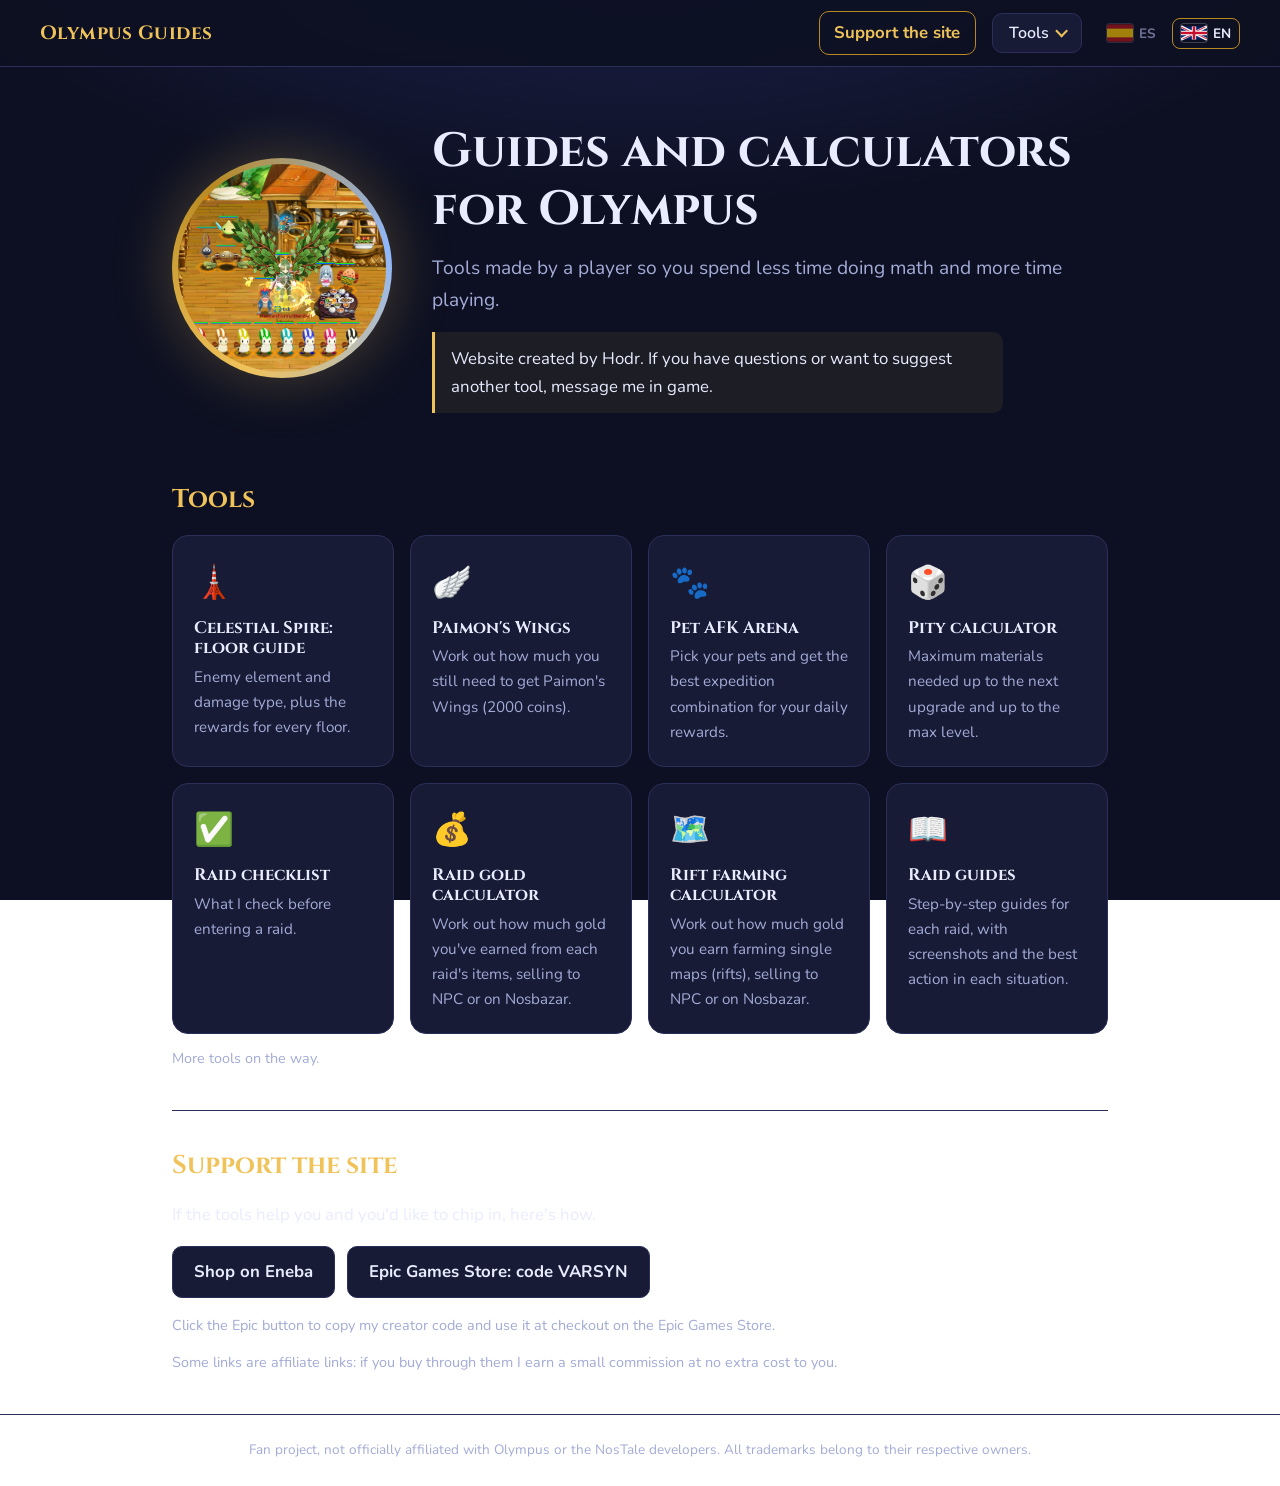
==== commit 7b988ca9: "bugs" ====
--- a/index.html
+++ b/index.html
@@ -3,30 +3,30 @@
 <head>
 <meta charset="utf-8">
 <meta name="viewport" content="width=device-width, initial-scale=1">
-<title>Guías de raids · Olympus Guides</title>
+<title>Olympus Guides · Hodr</title>
 <!-- Vista previa al compartir (Discord, WhatsApp, redes). Si cambias de dirección, actualiza BASE en estas URLs. -->
-<meta name="description" content="Guías paso a paso de los raids de Olympus, con capturas y la mejor acción en cada situación.">
-<link rel="canonical" href="https://hodrguides.github.io/olympus-guides/guides/raid-guides/">
+<meta name="description" content="Guías y calculadoras para Olympus (NosTale): pity, Pet AFK Arena, Torre Celestial y Alas de Paimon. · Guides and calculators for Olympus.">
+<link rel="canonical" href="https://hodrguides.github.io/olympus-guides/">
 <meta property="og:type" content="website">
 <meta property="og:site_name" content="Olympus Guides">
-<meta property="og:title" content="Guías de raids · Olympus Guides">
-<meta property="og:description" content="Guías paso a paso de los raids de Olympus, con capturas y la mejor acción en cada situación.">
-<meta property="og:url" content="https://hodrguides.github.io/olympus-guides/guides/raid-guides/">
+<meta property="og:title" content="Olympus Guides · Hodr">
+<meta property="og:description" content="Guías y calculadoras para Olympus (NosTale): pity, Pet AFK Arena, Torre Celestial y Alas de Paimon. · Guides and calculators for Olympus.">
+<meta property="og:url" content="https://hodrguides.github.io/olympus-guides/">
 <meta property="og:image" content="https://hodrguides.github.io/olympus-guides/assets/hodr.png">
 <meta property="og:image:alt" content="Hodr, creador de Olympus Guides">
 <meta property="og:locale" content="es_ES">
 <meta name="twitter:card" content="summary">
-<meta name="twitter:title" content="Guías de raids · Olympus Guides">
-<meta name="twitter:description" content="Guías paso a paso de los raids de Olympus, con capturas y la mejor acción en cada situación.">
+<meta name="twitter:title" content="Olympus Guides · Hodr">
+<meta name="twitter:description" content="Guías y calculadoras para Olympus (NosTale): pity, Pet AFK Arena, Torre Celestial y Alas de Paimon. · Guides and calculators for Olympus.">
 <meta name="twitter:image" content="https://hodrguides.github.io/olympus-guides/assets/hodr.png">
 <!-- /Vista previa -->
 <link rel="icon" href="data:image/svg+xml,<svg xmlns=%22http://www.w3.org/2000/svg%22 viewBox=%220 0 100 100%22><text y=%22.9em%22 font-size=%2290%22>🪽</text></svg>">
-<link rel="stylesheet" href="../../css/style.css?v=41">
+<link rel="stylesheet" href="css/style.css?v=42">
 </head>
 <body>
 
 <header class="topbar">
-  <a class="brand" data-path="">Olympus Guides</a>
+  <a class="brand" href="./">Olympus Guides</a>
   <a class="support-link" data-path="#apoya" data-i18n="support.title">Apoya la web</a>
 
   <div class="menu">
@@ -55,26 +55,90 @@
   </div>
 </header>
 
-<main class="page">
-  <h1 data-i18n="tool.rguide.name">Guías de raids</h1>
-  <p class="lead" data-i18n="rgd.intro"></p>
-  <div class="form">
-    <label><span data-i18n="rgd.raid">Raid</span><select id="raid"></select></label>
-  </div>
-  <p id="msg" class="note" data-i18n="rgd.empty"></p>
-  <article id="guide" class="guide" hidden></article>
+<main>
+  <section class="hero">
+    <button class="portrait" id="portraitBtn" type="button" aria-label="Ampliar foto / Enlarge photo">
+      <img src="assets/hodr.png" alt="Hodr" width="220" height="220"
+           onerror="this.replaceWith(Object.assign(document.createElement('span'),{className:'portrait-fallback',textContent:'H'}))">
+    </button>
+    <div class="hero-text">
+      <h1 data-i18n="hero.title">Guías y calculadoras para Olympus</h1>
+      <p class="lead" data-i18n="hero.lead">Herramientas hechas por un jugador para que pierdas menos tiempo haciendo cuentas y más jugando.</p>
+      <p class="byline" data-i18n="hero.by">Web creada por Hodr. Si tienes dudas o quieres sugerir otra herramienta, habla conmigo en el juego.</p>
+    </div>
+  </section>
+
+  <section>
+    <h2 data-i18n="tools.title">Herramientas</h2>
+    <div class="cards">
+      <a class="card" data-path="guides/celestial-spire/">
+        <span class="icon">🗼</span>
+        <h3 data-i18n="tool.tower.name">Torre Celestial: guía por pisos</h3>
+        <p data-i18n="tool.tower.desc">Elemento y tipo de daño de los enemigos y recompensas de cada piso.</p>
+      </a>
+      <a class="card" data-path="calculators/paimon-wings/">
+        <span class="icon">🪽</span>
+        <h3 data-i18n="tool.wings.name">Alas de Paimon</h3>
+        <p data-i18n="tool.wings.desc">Calcula cuánto te falta para conseguir las Alas de Paimon (2000 monedas).</p>
+      </a>
+      <a class="card" data-path="calculators/pet-afk/">
+        <span class="icon">🐾</span>
+        <h3 data-i18n="tool.pet.name">Pet AFK Arena</h3>
+        <p data-i18n="tool.pet.desc">Elige tus mascotas y obtén la mejor combinación de expediciones para los premios diarios.</p>
+      </a>
+      <a class="card" data-path="calculators/pity/">
+        <span class="icon">🎲</span>
+        <h3 data-i18n="tool.pity.name">Calculadora de pity</h3>
+        <p data-i18n="tool.pity.desc">Materiales máximos que necesitas hasta la siguiente mejora y hasta el nivel máximo.</p>
+      </a>
+      <a class="card" data-path="guides/raid-checklist/">
+        <span class="icon">✅</span>
+        <h3 data-i18n="tool.raid.name">Checklist de raid</h3>
+        <p data-i18n="tool.raid.desc">Lo que reviso antes de entrar a una raid.</p>
+      </a>
+      <a class="card" data-path="calculators/raid-gold/">
+        <span class="icon">💰</span>
+        <h3 data-i18n="tool.raidgold.name">Calculadora de oro de raids</h3>
+        <p data-i18n="tool.raidgold.desc">Calcula cuánto oro has ganado con los objetos de cada raid, vendiendo en NPC o en Nosbazar.</p>
+      </a>
+      <a class="card" data-path="calculators/rift-farm/">
+        <span class="icon">🗺️</span>
+        <h3 data-i18n="tool.rift.name">Calculadora de farmeo en rifts</h3>
+        <p data-i18n="tool.rift.desc">Calcula cuánto oro ganas farmeando mapas individuales (rifts), vendiendo en NPC o en Nosbazar.</p>
+      </a>
+      <a class="card" data-path="guides/raid-guides/">
+        <span class="icon">📖</span>
+        <h3 data-i18n="tool.rguide.name">Guías de raids</h3>
+        <p data-i18n="tool.rguide.desc">Paso a paso de cada raid, con capturas y la mejor acción en cada situación.</p>
+      </a>
+    </div>
+    <p class="note" data-i18n="tools.soon">Más herramientas en camino.</p>
+  </section>
+
+  <section class="support" id="apoya">
+    <h2 data-i18n="support.title">Apoya la web</h2>
+    <p data-i18n="support.text">Si las herramientas te sirven y quieres echar una mano, estas son las formas.</p>
+    <div class="links">
+      <a class="btn" href="https://www.eneba.com/es/?af_id=borjaarzua01&amp;utm_medium=infl&amp;utm_source=borjaarzua01" target="_blank" rel="sponsored noopener" data-i18n="support.eneba">Comprar en Eneba</a>
+      <button class="btn" type="button" data-copy="VARSYN"><span data-i18n="support.epic">Epic Games Store: código VARSYN</span></button>
+      <!-- PayPal (activar cuando esté listo: quitar este comentario y poner tu enlace real)
+      <a class="btn gold" href="https://www.paypal.me/TU_USUARIO" target="_blank" rel="noopener" data-i18n="support.paypal">Donar con PayPal</a>
+      -->
+    </div>
+    <p class="note" data-i18n="support.epicHint">Pulsa el botón de Epic para copiar mi código de creador y úsalo al pagar en la Epic Games Store.</p>
+    <p class="note" data-i18n="support.disclosure">Algunos enlaces son de afiliado: si compras a través de ellos, me llevo una pequeña comisión sin coste extra para ti.</p>
+  </section>
 </main>
-
-<dialog id="lightbox" aria-label="Imagen">
-  <img id="lightboxImg" alt="">
-  <button class="lb-close" type="button" aria-label="Cerrar / Close">&times;</button>
-</dialog>
 
 <footer>
   <p data-i18n="footer.disclaimer">Proyecto de fans, sin relación oficial con Olympus ni con los desarrolladores de NosTale. Todas las marcas pertenecen a sus propietarios.</p>
 </footer>
 
-<script src="../../js/main.js?v=41"></script>
-<script src="../../js/raid-guides.js?v=41"></script>
+<dialog id="lightbox" aria-label="Hodr">
+  <img id="lightboxImg" alt="Hodr">
+  <button class="lb-close" type="button" aria-label="Cerrar / Close">&times;</button>
+</dialog>
+
+<script src="js/main.js?v=42"></script>
 </body>
 </html>
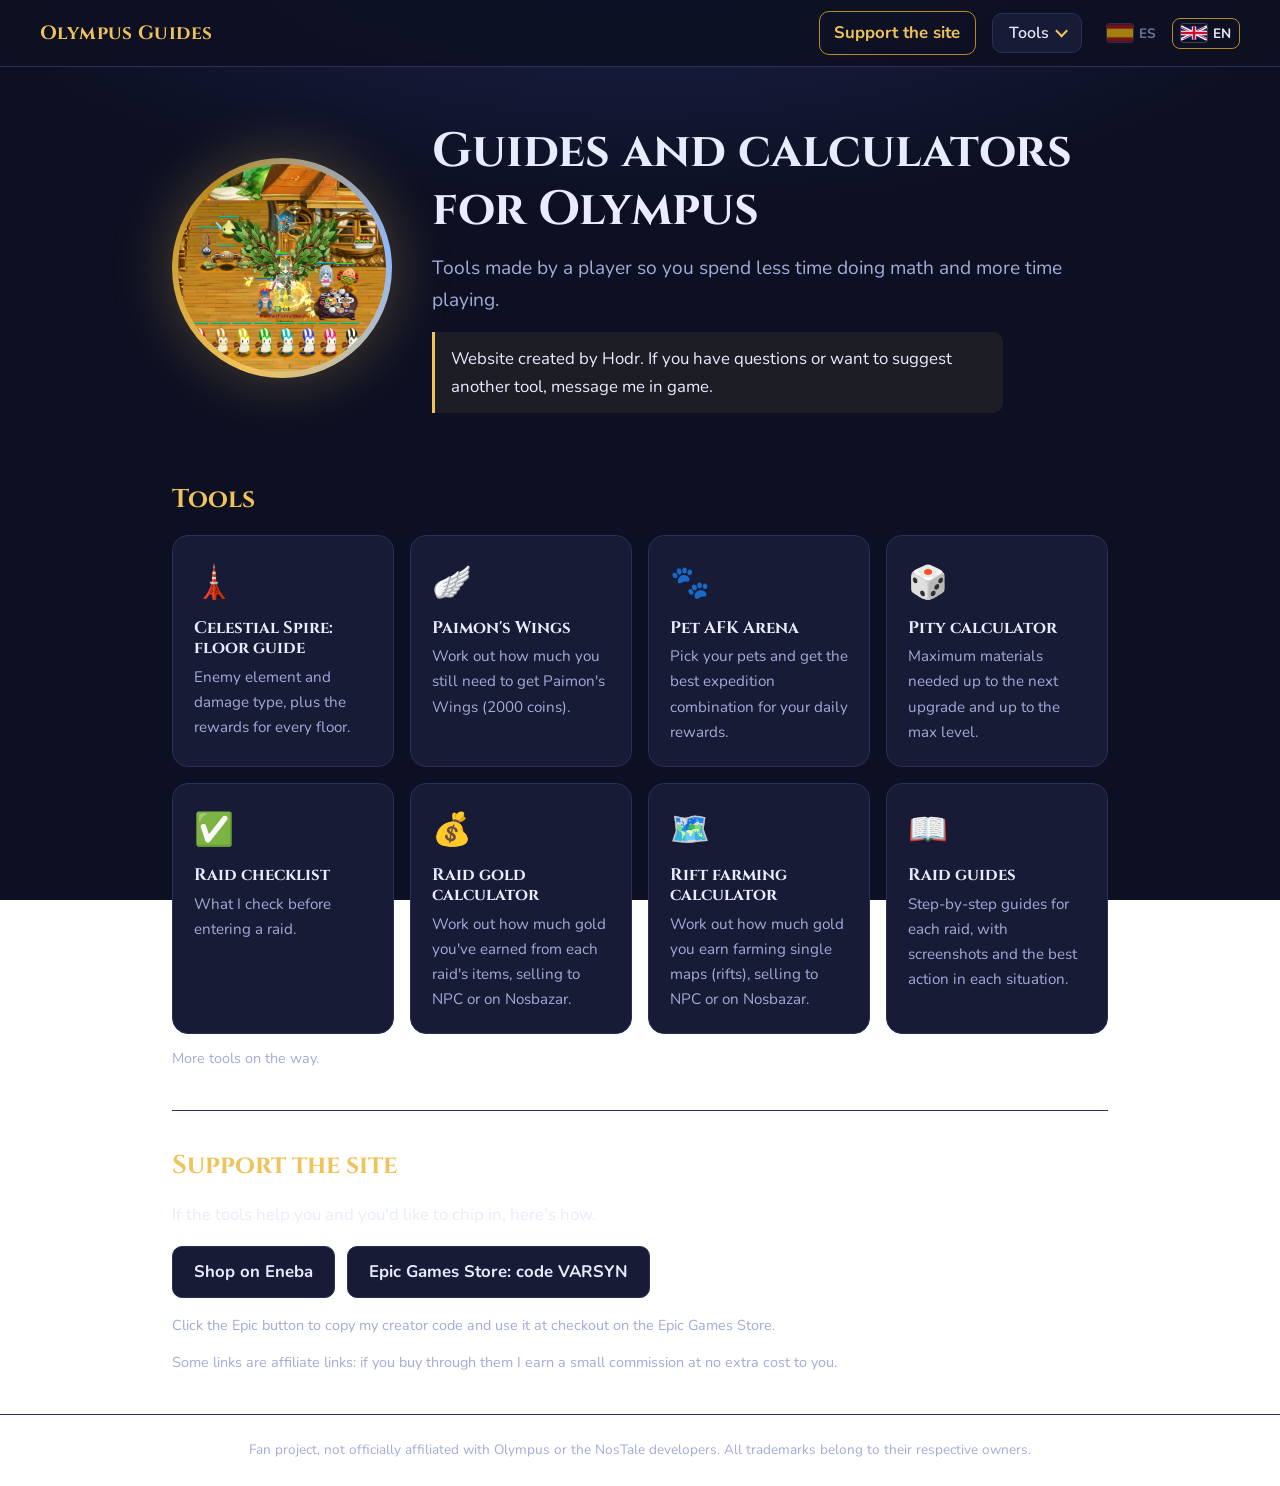
==== commit 12bd5f18: "patch gold farm rift" ====
--- a/index.html
+++ b/index.html
@@ -21,7 +21,7 @@
 <meta name="twitter:image" content="https://hodrguides.github.io/olympus-guides/assets/hodr.png">
 <!-- /Vista previa -->
 <link rel="icon" href="data:image/svg+xml,<svg xmlns=%22http://www.w3.org/2000/svg%22 viewBox=%220 0 100 100%22><text y=%22.9em%22 font-size=%2290%22>🪽</text></svg>">
-<link rel="stylesheet" href="css/style.css?v=42">
+<link rel="stylesheet" href="css/style.css?v=43">
 </head>
 <body>
 
@@ -139,6 +139,6 @@
   <button class="lb-close" type="button" aria-label="Cerrar / Close">&times;</button>
 </dialog>
 
-<script src="js/main.js?v=42"></script>
+<script src="js/main.js?v=43"></script>
 </body>
 </html>
--- a/css/style.css
+++ b/css/style.css
@@ -255,3 +255,8 @@
 .gcard,.gcall{margin:1rem 0;padding:.9rem 1.1rem;background:var(--panel);border:1px solid var(--line);border-radius:14px}
 .gcall{border-left:3px solid var(--gold)}
 .gcard h4,.gcall b{font-family:var(--head);color:var(--gold);font-size:1.1rem}
+
+.goldrow{display:flex;flex-wrap:wrap;align-items:center;gap:.6rem 1rem;margin:1rem 0 .2rem;padding:.8rem 1rem;background:var(--panel);border:1px solid var(--line);border-radius:14px}
+.goldrow label{display:flex;align-items:center;gap:.4rem;font-weight:700}
+.goldrow input{font:inherit;color:var(--text);background:var(--night);border:1px solid var(--line);border-radius:8px;padding:.4rem .6rem;width:13rem;text-align:right}
+.goldrow .note{margin:0}
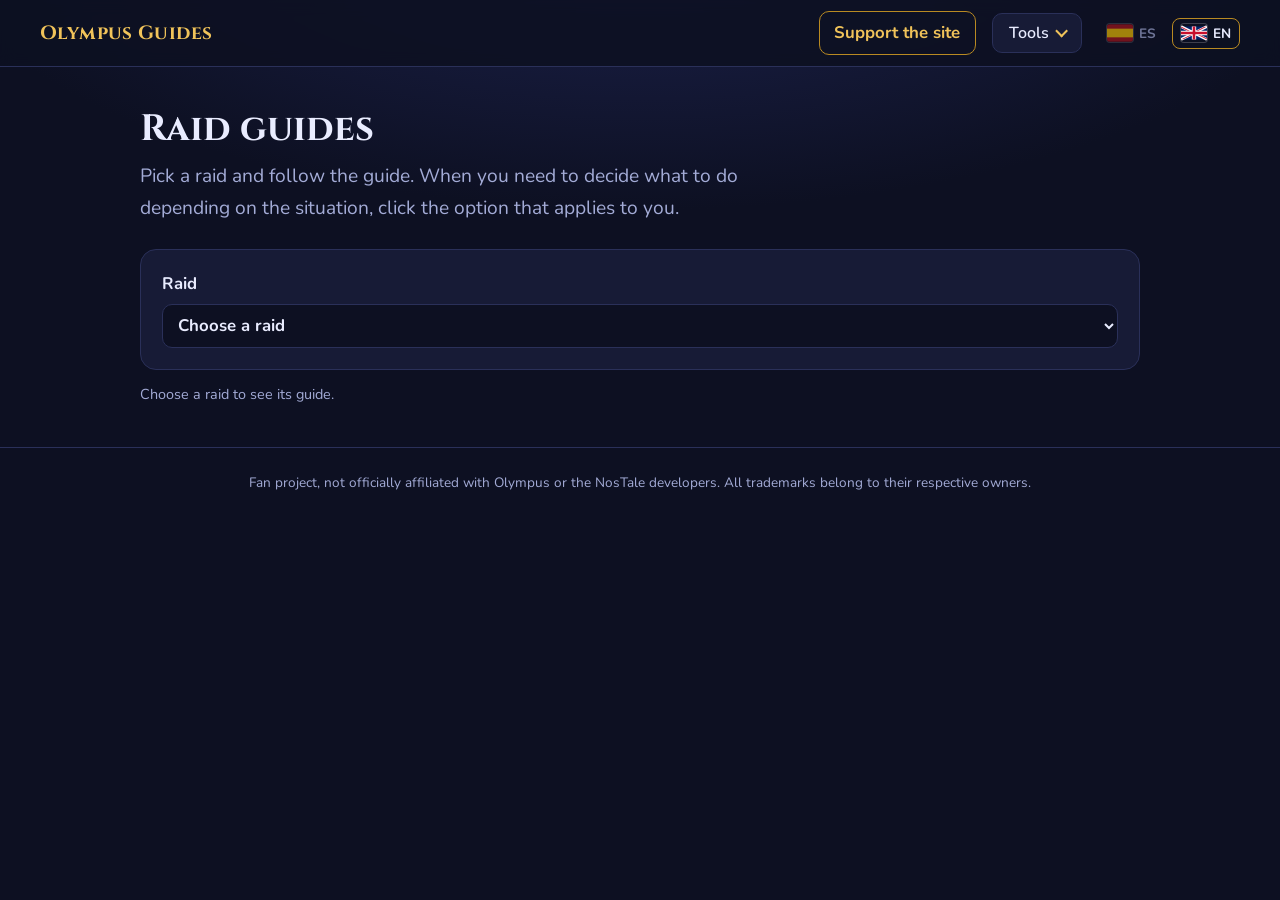
==== commit 31c7e804: "changes" ====
--- a/index.html
+++ b/index.html
@@ -3,30 +3,30 @@
 <head>
 <meta charset="utf-8">
 <meta name="viewport" content="width=device-width, initial-scale=1">
-<title>Olympus Guides · Hodr</title>
+<title>Guías de raids · Olympus Guides</title>
 <!-- Vista previa al compartir (Discord, WhatsApp, redes). Si cambias de dirección, actualiza BASE en estas URLs. -->
-<meta name="description" content="Guías y calculadoras para Olympus (NosTale): pity, Pet AFK Arena, Torre Celestial y Alas de Paimon. · Guides and calculators for Olympus.">
-<link rel="canonical" href="https://hodrguides.github.io/olympus-guides/">
+<meta name="description" content="Guías paso a paso de los raids de Olympus, con capturas y la mejor acción en cada situación.">
+<link rel="canonical" href="https://hodrguides.github.io/olympus-guides/guides/raid-guides/">
 <meta property="og:type" content="website">
 <meta property="og:site_name" content="Olympus Guides">
-<meta property="og:title" content="Olympus Guides · Hodr">
-<meta property="og:description" content="Guías y calculadoras para Olympus (NosTale): pity, Pet AFK Arena, Torre Celestial y Alas de Paimon. · Guides and calculators for Olympus.">
-<meta property="og:url" content="https://hodrguides.github.io/olympus-guides/">
+<meta property="og:title" content="Guías de raids · Olympus Guides">
+<meta property="og:description" content="Guías paso a paso de los raids de Olympus, con capturas y la mejor acción en cada situación.">
+<meta property="og:url" content="https://hodrguides.github.io/olympus-guides/guides/raid-guides/">
 <meta property="og:image" content="https://hodrguides.github.io/olympus-guides/assets/hodr.png">
 <meta property="og:image:alt" content="Hodr, creador de Olympus Guides">
 <meta property="og:locale" content="es_ES">
 <meta name="twitter:card" content="summary">
-<meta name="twitter:title" content="Olympus Guides · Hodr">
-<meta name="twitter:description" content="Guías y calculadoras para Olympus (NosTale): pity, Pet AFK Arena, Torre Celestial y Alas de Paimon. · Guides and calculators for Olympus.">
+<meta name="twitter:title" content="Guías de raids · Olympus Guides">
+<meta name="twitter:description" content="Guías paso a paso de los raids de Olympus, con capturas y la mejor acción en cada situación.">
 <meta name="twitter:image" content="https://hodrguides.github.io/olympus-guides/assets/hodr.png">
 <!-- /Vista previa -->
 <link rel="icon" href="data:image/svg+xml,<svg xmlns=%22http://www.w3.org/2000/svg%22 viewBox=%220 0 100 100%22><text y=%22.9em%22 font-size=%2290%22>🪽</text></svg>">
-<link rel="stylesheet" href="css/style.css?v=43">
+<link rel="stylesheet" href="../../css/style.css?v=44">
 </head>
 <body>
 
 <header class="topbar">
-  <a class="brand" href="./">Olympus Guides</a>
+  <a class="brand" data-path="">Olympus Guides</a>
   <a class="support-link" data-path="#apoya" data-i18n="support.title">Apoya la web</a>
 
   <div class="menu">
@@ -55,90 +55,26 @@
   </div>
 </header>
 
-<main>
-  <section class="hero">
-    <button class="portrait" id="portraitBtn" type="button" aria-label="Ampliar foto / Enlarge photo">
-      <img src="assets/hodr.png" alt="Hodr" width="220" height="220"
-           onerror="this.replaceWith(Object.assign(document.createElement('span'),{className:'portrait-fallback',textContent:'H'}))">
-    </button>
-    <div class="hero-text">
-      <h1 data-i18n="hero.title">Guías y calculadoras para Olympus</h1>
-      <p class="lead" data-i18n="hero.lead">Herramientas hechas por un jugador para que pierdas menos tiempo haciendo cuentas y más jugando.</p>
-      <p class="byline" data-i18n="hero.by">Web creada por Hodr. Si tienes dudas o quieres sugerir otra herramienta, habla conmigo en el juego.</p>
-    </div>
-  </section>
+<main class="page">
+  <h1 data-i18n="tool.rguide.name">Guías de raids</h1>
+  <p class="lead" data-i18n="rgd.intro"></p>
+  <div class="form">
+    <label><span data-i18n="rgd.raid">Raid</span><select id="raid"></select></label>
+  </div>
+  <p id="msg" class="note" data-i18n="rgd.empty"></p>
+  <article id="guide" class="guide" hidden></article>
+</main>
 
-  <section>
-    <h2 data-i18n="tools.title">Herramientas</h2>
-    <div class="cards">
-      <a class="card" data-path="guides/celestial-spire/">
-        <span class="icon">🗼</span>
-        <h3 data-i18n="tool.tower.name">Torre Celestial: guía por pisos</h3>
-        <p data-i18n="tool.tower.desc">Elemento y tipo de daño de los enemigos y recompensas de cada piso.</p>
-      </a>
-      <a class="card" data-path="calculators/paimon-wings/">
-        <span class="icon">🪽</span>
-        <h3 data-i18n="tool.wings.name">Alas de Paimon</h3>
-        <p data-i18n="tool.wings.desc">Calcula cuánto te falta para conseguir las Alas de Paimon (2000 monedas).</p>
-      </a>
-      <a class="card" data-path="calculators/pet-afk/">
-        <span class="icon">🐾</span>
-        <h3 data-i18n="tool.pet.name">Pet AFK Arena</h3>
-        <p data-i18n="tool.pet.desc">Elige tus mascotas y obtén la mejor combinación de expediciones para los premios diarios.</p>
-      </a>
-      <a class="card" data-path="calculators/pity/">
-        <span class="icon">🎲</span>
-        <h3 data-i18n="tool.pity.name">Calculadora de pity</h3>
-        <p data-i18n="tool.pity.desc">Materiales máximos que necesitas hasta la siguiente mejora y hasta el nivel máximo.</p>
-      </a>
-      <a class="card" data-path="guides/raid-checklist/">
-        <span class="icon">✅</span>
-        <h3 data-i18n="tool.raid.name">Checklist de raid</h3>
-        <p data-i18n="tool.raid.desc">Lo que reviso antes de entrar a una raid.</p>
-      </a>
-      <a class="card" data-path="calculators/raid-gold/">
-        <span class="icon">💰</span>
-        <h3 data-i18n="tool.raidgold.name">Calculadora de oro de raids</h3>
-        <p data-i18n="tool.raidgold.desc">Calcula cuánto oro has ganado con los objetos de cada raid, vendiendo en NPC o en Nosbazar.</p>
-      </a>
-      <a class="card" data-path="calculators/rift-farm/">
-        <span class="icon">🗺️</span>
-        <h3 data-i18n="tool.rift.name">Calculadora de farmeo en rifts</h3>
-        <p data-i18n="tool.rift.desc">Calcula cuánto oro ganas farmeando mapas individuales (rifts), vendiendo en NPC o en Nosbazar.</p>
-      </a>
-      <a class="card" data-path="guides/raid-guides/">
-        <span class="icon">📖</span>
-        <h3 data-i18n="tool.rguide.name">Guías de raids</h3>
-        <p data-i18n="tool.rguide.desc">Paso a paso de cada raid, con capturas y la mejor acción en cada situación.</p>
-      </a>
-    </div>
-    <p class="note" data-i18n="tools.soon">Más herramientas en camino.</p>
-  </section>
-
-  <section class="support" id="apoya">
-    <h2 data-i18n="support.title">Apoya la web</h2>
-    <p data-i18n="support.text">Si las herramientas te sirven y quieres echar una mano, estas son las formas.</p>
-    <div class="links">
-      <a class="btn" href="https://www.eneba.com/es/?af_id=borjaarzua01&amp;utm_medium=infl&amp;utm_source=borjaarzua01" target="_blank" rel="sponsored noopener" data-i18n="support.eneba">Comprar en Eneba</a>
-      <button class="btn" type="button" data-copy="VARSYN"><span data-i18n="support.epic">Epic Games Store: código VARSYN</span></button>
-      <!-- PayPal (activar cuando esté listo: quitar este comentario y poner tu enlace real)
-      <a class="btn gold" href="https://www.paypal.me/TU_USUARIO" target="_blank" rel="noopener" data-i18n="support.paypal">Donar con PayPal</a>
-      -->
-    </div>
-    <p class="note" data-i18n="support.epicHint">Pulsa el botón de Epic para copiar mi código de creador y úsalo al pagar en la Epic Games Store.</p>
-    <p class="note" data-i18n="support.disclosure">Algunos enlaces son de afiliado: si compras a través de ellos, me llevo una pequeña comisión sin coste extra para ti.</p>
-  </section>
-</main>
+<dialog id="lightbox" aria-label="Imagen">
+  <img id="lightboxImg" alt="">
+  <button class="lb-close" type="button" aria-label="Cerrar / Close">&times;</button>
+</dialog>
 
 <footer>
   <p data-i18n="footer.disclaimer">Proyecto de fans, sin relación oficial con Olympus ni con los desarrolladores de NosTale. Todas las marcas pertenecen a sus propietarios.</p>
 </footer>
 
-<dialog id="lightbox" aria-label="Hodr">
-  <img id="lightboxImg" alt="Hodr">
-  <button class="lb-close" type="button" aria-label="Cerrar / Close">&times;</button>
-</dialog>
-
-<script src="js/main.js?v=43"></script>
+<script src="../../js/main.js?v=44"></script>
+<script src="../../js/raid-guides.js?v=44"></script>
 </body>
 </html>
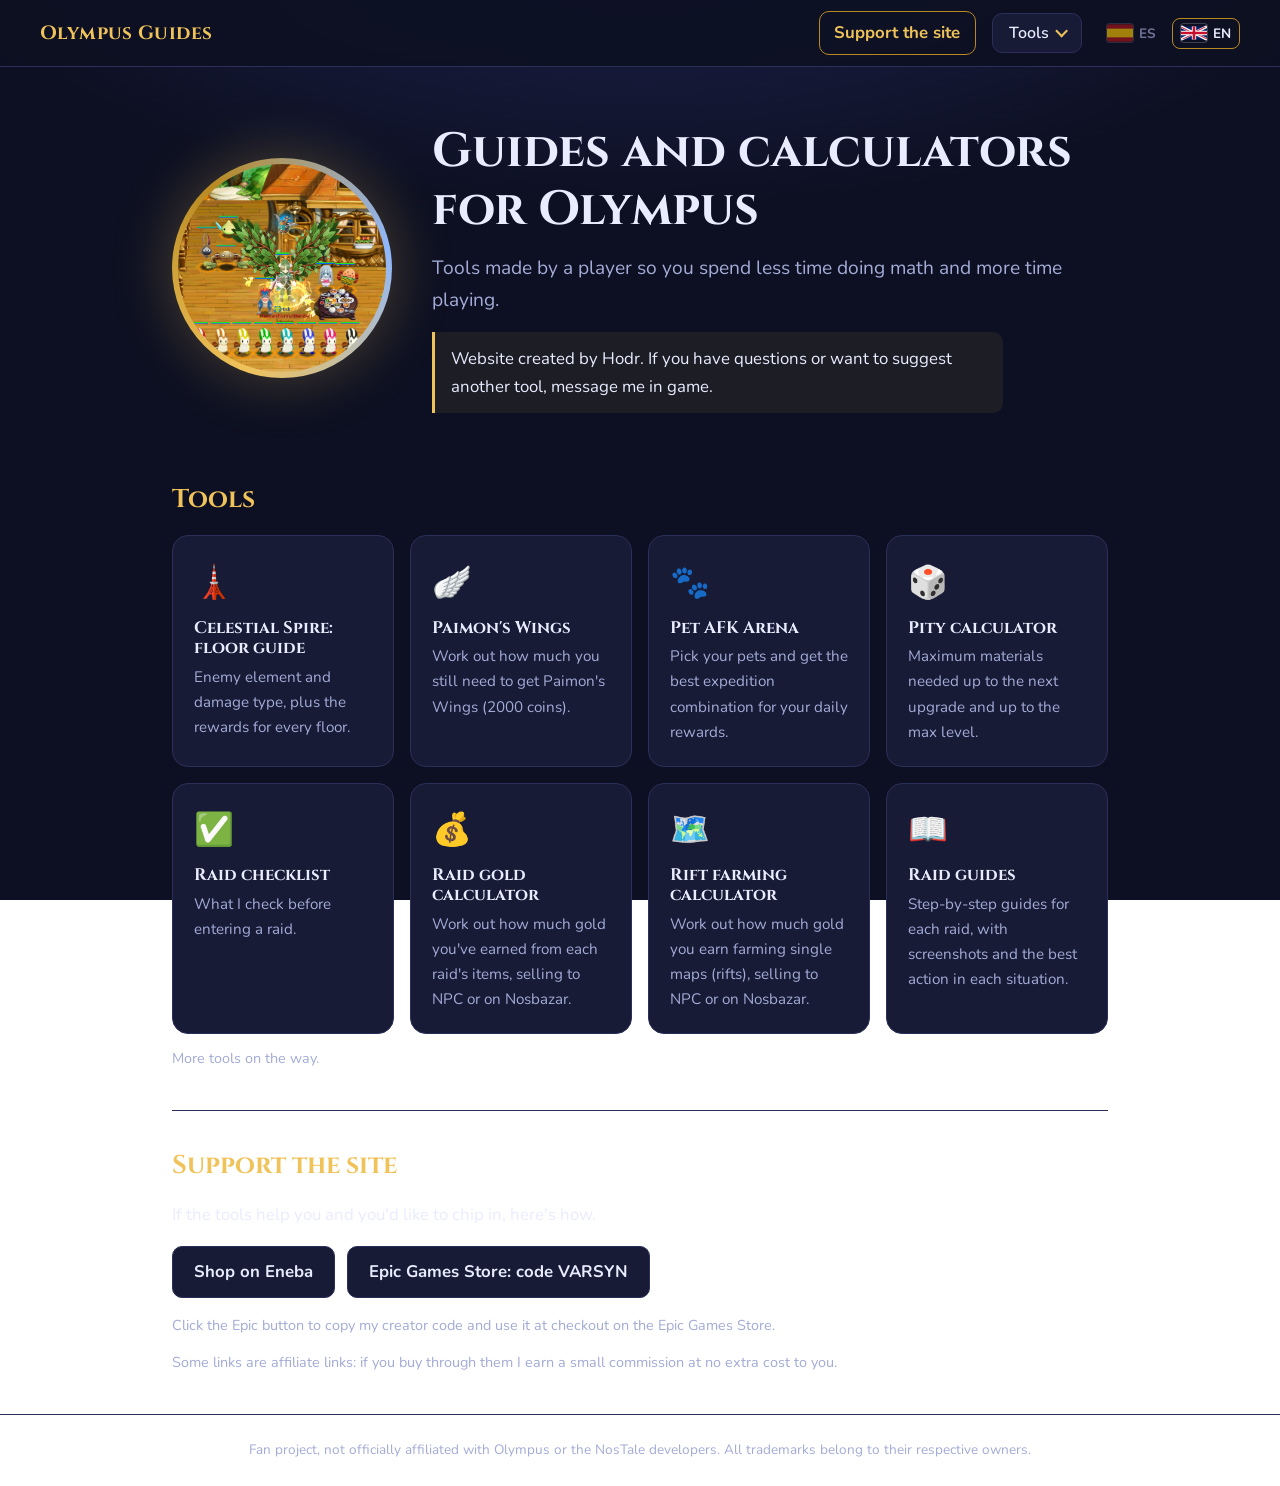
==== commit 14f8835c: "bug fix" ====
--- a/index.html
+++ b/index.html
@@ -3,30 +3,30 @@
 <head>
 <meta charset="utf-8">
 <meta name="viewport" content="width=device-width, initial-scale=1">
-<title>Guías de raids · Olympus Guides</title>
+<title>Olympus Guides · Hodr</title>
 <!-- Vista previa al compartir (Discord, WhatsApp, redes). Si cambias de dirección, actualiza BASE en estas URLs. -->
-<meta name="description" content="Guías paso a paso de los raids de Olympus, con capturas y la mejor acción en cada situación.">
-<link rel="canonical" href="https://hodrguides.github.io/olympus-guides/guides/raid-guides/">
+<meta name="description" content="Guías y calculadoras para Olympus (NosTale): pity, Pet AFK Arena, Torre Celestial y Alas de Paimon. · Guides and calculators for Olympus.">
+<link rel="canonical" href="https://hodrguides.github.io/olympus-guides/">
 <meta property="og:type" content="website">
 <meta property="og:site_name" content="Olympus Guides">
-<meta property="og:title" content="Guías de raids · Olympus Guides">
-<meta property="og:description" content="Guías paso a paso de los raids de Olympus, con capturas y la mejor acción en cada situación.">
-<meta property="og:url" content="https://hodrguides.github.io/olympus-guides/guides/raid-guides/">
+<meta property="og:title" content="Olympus Guides · Hodr">
+<meta property="og:description" content="Guías y calculadoras para Olympus (NosTale): pity, Pet AFK Arena, Torre Celestial y Alas de Paimon. · Guides and calculators for Olympus.">
+<meta property="og:url" content="https://hodrguides.github.io/olympus-guides/">
 <meta property="og:image" content="https://hodrguides.github.io/olympus-guides/assets/hodr.png">
 <meta property="og:image:alt" content="Hodr, creador de Olympus Guides">
 <meta property="og:locale" content="es_ES">
 <meta name="twitter:card" content="summary">
-<meta name="twitter:title" content="Guías de raids · Olympus Guides">
-<meta name="twitter:description" content="Guías paso a paso de los raids de Olympus, con capturas y la mejor acción en cada situación.">
+<meta name="twitter:title" content="Olympus Guides · Hodr">
+<meta name="twitter:description" content="Guías y calculadoras para Olympus (NosTale): pity, Pet AFK Arena, Torre Celestial y Alas de Paimon. · Guides and calculators for Olympus.">
 <meta name="twitter:image" content="https://hodrguides.github.io/olympus-guides/assets/hodr.png">
 <!-- /Vista previa -->
 <link rel="icon" href="data:image/svg+xml,<svg xmlns=%22http://www.w3.org/2000/svg%22 viewBox=%220 0 100 100%22><text y=%22.9em%22 font-size=%2290%22>🪽</text></svg>">
-<link rel="stylesheet" href="../../css/style.css?v=44">
+<link rel="stylesheet" href="css/style.css?v=42">
 </head>
 <body>
 
 <header class="topbar">
-  <a class="brand" data-path="">Olympus Guides</a>
+  <a class="brand" href="./">Olympus Guides</a>
   <a class="support-link" data-path="#apoya" data-i18n="support.title">Apoya la web</a>
 
   <div class="menu">
@@ -55,26 +55,90 @@
   </div>
 </header>
 
-<main class="page">
-  <h1 data-i18n="tool.rguide.name">Guías de raids</h1>
-  <p class="lead" data-i18n="rgd.intro"></p>
-  <div class="form">
-    <label><span data-i18n="rgd.raid">Raid</span><select id="raid"></select></label>
-  </div>
-  <p id="msg" class="note" data-i18n="rgd.empty"></p>
-  <article id="guide" class="guide" hidden></article>
+<main>
+  <section class="hero">
+    <button class="portrait" id="portraitBtn" type="button" aria-label="Ampliar foto / Enlarge photo">
+      <img src="assets/hodr.png" alt="Hodr" width="220" height="220"
+           onerror="this.replaceWith(Object.assign(document.createElement('span'),{className:'portrait-fallback',textContent:'H'}))">
+    </button>
+    <div class="hero-text">
+      <h1 data-i18n="hero.title">Guías y calculadoras para Olympus</h1>
+      <p class="lead" data-i18n="hero.lead">Herramientas hechas por un jugador para que pierdas menos tiempo haciendo cuentas y más jugando.</p>
+      <p class="byline" data-i18n="hero.by">Web creada por Hodr. Si tienes dudas o quieres sugerir otra herramienta, habla conmigo en el juego.</p>
+    </div>
+  </section>
+
+  <section>
+    <h2 data-i18n="tools.title">Herramientas</h2>
+    <div class="cards">
+      <a class="card" data-path="guides/celestial-spire/">
+        <span class="icon">🗼</span>
+        <h3 data-i18n="tool.tower.name">Torre Celestial: guía por pisos</h3>
+        <p data-i18n="tool.tower.desc">Elemento y tipo de daño de los enemigos y recompensas de cada piso.</p>
+      </a>
+      <a class="card" data-path="calculators/paimon-wings/">
+        <span class="icon">🪽</span>
+        <h3 data-i18n="tool.wings.name">Alas de Paimon</h3>
+        <p data-i18n="tool.wings.desc">Calcula cuánto te falta para conseguir las Alas de Paimon (2000 monedas).</p>
+      </a>
+      <a class="card" data-path="calculators/pet-afk/">
+        <span class="icon">🐾</span>
+        <h3 data-i18n="tool.pet.name">Pet AFK Arena</h3>
+        <p data-i18n="tool.pet.desc">Elige tus mascotas y obtén la mejor combinación de expediciones para los premios diarios.</p>
+      </a>
+      <a class="card" data-path="calculators/pity/">
+        <span class="icon">🎲</span>
+        <h3 data-i18n="tool.pity.name">Calculadora de pity</h3>
+        <p data-i18n="tool.pity.desc">Materiales máximos que necesitas hasta la siguiente mejora y hasta el nivel máximo.</p>
+      </a>
+      <a class="card" data-path="guides/raid-checklist/">
+        <span class="icon">✅</span>
+        <h3 data-i18n="tool.raid.name">Checklist de raid</h3>
+        <p data-i18n="tool.raid.desc">Lo que reviso antes de entrar a una raid.</p>
+      </a>
+      <a class="card" data-path="calculators/raid-gold/">
+        <span class="icon">💰</span>
+        <h3 data-i18n="tool.raidgold.name">Calculadora de oro de raids</h3>
+        <p data-i18n="tool.raidgold.desc">Calcula cuánto oro has ganado con los objetos de cada raid, vendiendo en NPC o en Nosbazar.</p>
+      </a>
+      <a class="card" data-path="calculators/rift-farm/">
+        <span class="icon">🗺️</span>
+        <h3 data-i18n="tool.rift.name">Calculadora de farmeo en rifts</h3>
+        <p data-i18n="tool.rift.desc">Calcula cuánto oro ganas farmeando mapas individuales (rifts), vendiendo en NPC o en Nosbazar.</p>
+      </a>
+      <a class="card" data-path="guides/raid-guides/">
+        <span class="icon">📖</span>
+        <h3 data-i18n="tool.rguide.name">Guías de raids</h3>
+        <p data-i18n="tool.rguide.desc">Paso a paso de cada raid, con capturas y la mejor acción en cada situación.</p>
+      </a>
+    </div>
+    <p class="note" data-i18n="tools.soon">Más herramientas en camino.</p>
+  </section>
+
+  <section class="support" id="apoya">
+    <h2 data-i18n="support.title">Apoya la web</h2>
+    <p data-i18n="support.text">Si las herramientas te sirven y quieres echar una mano, estas son las formas.</p>
+    <div class="links">
+      <a class="btn" href="https://www.eneba.com/es/?af_id=borjaarzua01&amp;utm_medium=infl&amp;utm_source=borjaarzua01" target="_blank" rel="sponsored noopener" data-i18n="support.eneba">Comprar en Eneba</a>
+      <button class="btn" type="button" data-copy="VARSYN"><span data-i18n="support.epic">Epic Games Store: código VARSYN</span></button>
+      <!-- PayPal (activar cuando esté listo: quitar este comentario y poner tu enlace real)
+      <a class="btn gold" href="https://www.paypal.me/TU_USUARIO" target="_blank" rel="noopener" data-i18n="support.paypal">Donar con PayPal</a>
+      -->
+    </div>
+    <p class="note" data-i18n="support.epicHint">Pulsa el botón de Epic para copiar mi código de creador y úsalo al pagar en la Epic Games Store.</p>
+    <p class="note" data-i18n="support.disclosure">Algunos enlaces son de afiliado: si compras a través de ellos, me llevo una pequeña comisión sin coste extra para ti.</p>
+  </section>
 </main>
-
-<dialog id="lightbox" aria-label="Imagen">
-  <img id="lightboxImg" alt="">
-  <button class="lb-close" type="button" aria-label="Cerrar / Close">&times;</button>
-</dialog>
 
 <footer>
   <p data-i18n="footer.disclaimer">Proyecto de fans, sin relación oficial con Olympus ni con los desarrolladores de NosTale. Todas las marcas pertenecen a sus propietarios.</p>
 </footer>
 
-<script src="../../js/main.js?v=44"></script>
-<script src="../../js/raid-guides.js?v=44"></script>
+<dialog id="lightbox" aria-label="Hodr">
+  <img id="lightboxImg" alt="Hodr">
+  <button class="lb-close" type="button" aria-label="Cerrar / Close">&times;</button>
+</dialog>
+
+<script src="js/main.js?v=42"></script>
 </body>
 </html>
